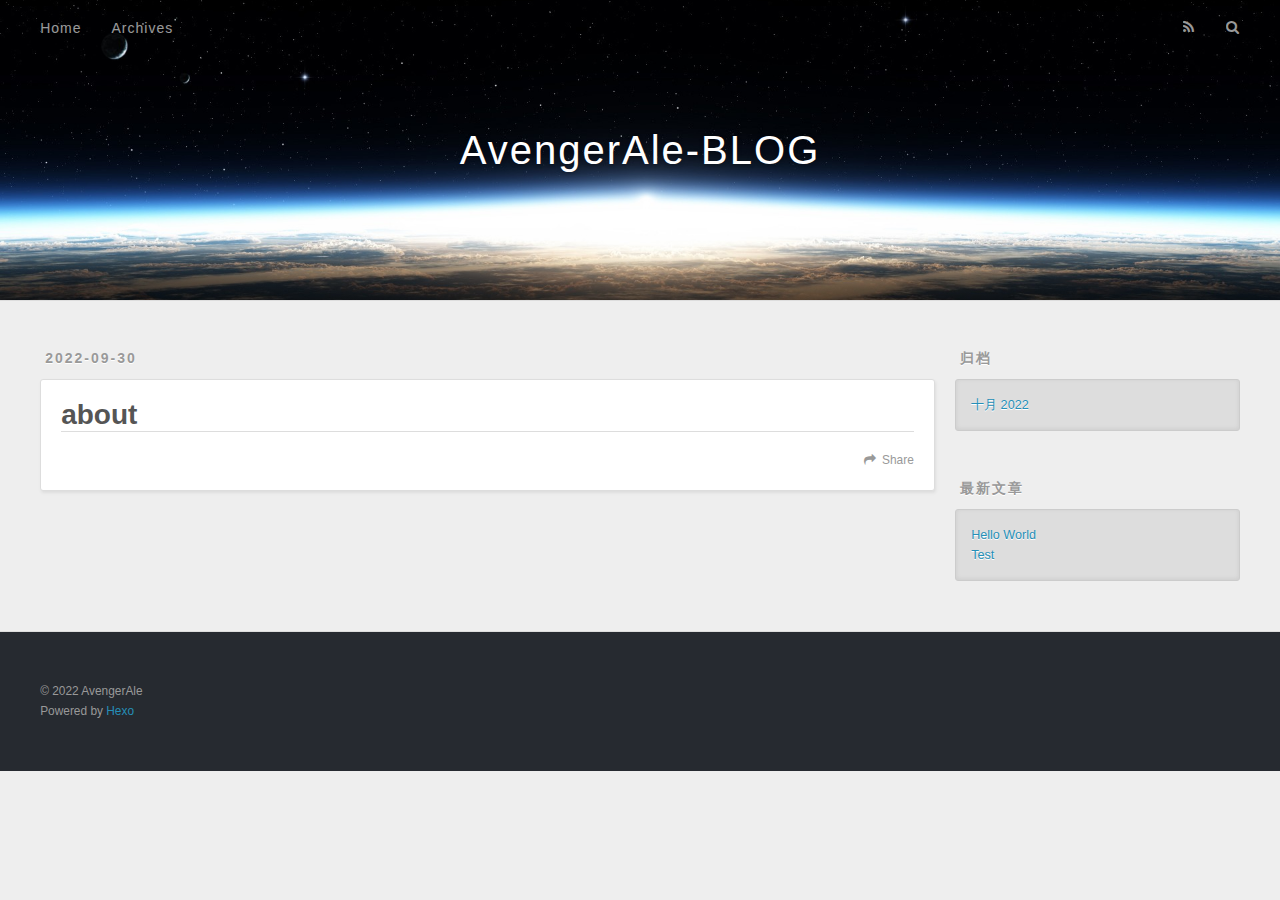
==== about/index.html @ 77e61f8d "Site updated: 2022-10-31 16:16:35" ====
<!DOCTYPE html>
<html>
<head>
  <meta charset="utf-8">
  

  
  <title>about | AvengerAle-BLOG</title>
  <meta name="viewport" content="width=device-width, initial-scale=1, maximum-scale=1">
  <meta property="og:type" content="website">
<meta property="og:title" content="about">
<meta property="og:url" content="https://avenger-ale.github.io/about/index.html">
<meta property="og:site_name" content="AvengerAle-BLOG">
<meta property="og:locale" content="zh_CN">
<meta property="article:published_time" content="2022-09-30T09:25:30.000Z">
<meta property="article:modified_time" content="2022-10-26T02:50:57.000Z">
<meta property="article:author" content="AvengerAle">
<meta name="twitter:card" content="summary">
  
    <link rel="alternate" href="/atom.xml" title="AvengerAle-BLOG" type="application/atom+xml">
  
  
    <link rel="icon" href="/favicon.png">
  
  
  
<link rel="stylesheet" href="/css/style.css">

<meta name="generator" content="Hexo 5.4.2"></head>

<body>
  <div id="container">
    <div id="wrap">
      <header id="header">
  <div id="banner"></div>
  <div id="header-outer" class="outer">
    <div id="header-title" class="inner">
      <h1 id="logo-wrap">
        <a href="/" id="logo">AvengerAle-BLOG</a>
      </h1>
      
    </div>
    <div id="header-inner" class="inner">
      <nav id="main-nav">
        <a id="main-nav-toggle" class="nav-icon"></a>
        
          <a class="main-nav-link" href="/">Home</a>
        
          <a class="main-nav-link" href="/archives">Archives</a>
        
      </nav>
      <nav id="sub-nav">
        
          <a id="nav-rss-link" class="nav-icon" href="/atom.xml" title="RSS Feed"></a>
        
        <a id="nav-search-btn" class="nav-icon" title="搜索"></a>
      </nav>
      <div id="search-form-wrap">
        <form action="//google.com/search" method="get" accept-charset="UTF-8" class="search-form"><input type="search" name="q" class="search-form-input" placeholder="Search"><button type="submit" class="search-form-submit">&#xF002;</button><input type="hidden" name="sitesearch" value="https://avenger-ale.github.io"></form>
      </div>
    </div>
  </div>
</header>
      <div class="outer">
        <section id="main"><article id="about-" class="article article-type-about" itemscope itemprop="blogPost">
  <div class="article-meta">
    <a href="/about/index.html" class="article-date">
  <time datetime="2022-09-30T09:25:30.000Z" itemprop="datePublished">2022-09-30</time>
</a>
    
  </div>
  <div class="article-inner">
    
    
      <header class="article-header">
        
  
    <h1 class="article-title" itemprop="name">
      about
    </h1>
  

      </header>
    
    <div class="article-entry" itemprop="articleBody">
      
        
      
    </div>
    <footer class="article-footer">
      <a data-url="https://avenger-ale.github.io/about/index.html" data-id="cl9wi3a4k0002dvw2e4x3e9f4" class="article-share-link">Share</a>
      
      
    </footer>
  </div>
  
    
  
</article>

</section>
        
          <aside id="sidebar">
  
    

  
    

  
    
  
    
  <div class="widget-wrap">
    <h3 class="widget-title">归档</h3>
    <div class="widget">
      <ul class="archive-list"><li class="archive-list-item"><a class="archive-list-link" href="/archives/2022/10/">十月 2022</a></li></ul>
    </div>
  </div>


  
    
  <div class="widget-wrap">
    <h3 class="widget-title">最新文章</h3>
    <div class="widget">
      <ul>
        
          <li>
            <a href="/2022/10/31/hello-world/">Hello World</a>
          </li>
        
          <li>
            <a href="/2022/10/27/test1/">Test</a>
          </li>
        
      </ul>
    </div>
  </div>

  
</aside>
        
      </div>
      <footer id="footer">
  
  <div class="outer">
    <div id="footer-info" class="inner">
      &copy; 2022 AvengerAle<br>
      Powered by <a href="http://hexo.io/" target="_blank">Hexo</a>
    </div>
  </div>
</footer>
    </div>
    <nav id="mobile-nav">
  
    <a href="/" class="mobile-nav-link">Home</a>
  
    <a href="/archives" class="mobile-nav-link">Archives</a>
  
</nav>
    

<script src="//ajax.googleapis.com/ajax/libs/jquery/2.0.3/jquery.min.js"></script>


  
<link rel="stylesheet" href="/fancybox/jquery.fancybox.css">

  
<script src="/fancybox/jquery.fancybox.pack.js"></script>




<script src="/js/script.js"></script>




  </div>
</body>
</html>
---- css/style.css ----
body {
  width: 100%;
}
body:before,
body:after {
  content: "";
  display: table;
}
body:after {
  clear: both;
}
html,
body,
div,
span,
applet,
object,
iframe,
h1,
h2,
h3,
h4,
h5,
h6,
p,
blockquote,
pre,
a,
abbr,
acronym,
address,
big,
cite,
code,
del,
dfn,
em,
img,
ins,
kbd,
q,
s,
samp,
small,
strike,
strong,
sub,
sup,
tt,
var,
dl,
dt,
dd,
ol,
ul,
li,
fieldset,
form,
label,
legend,
table,
caption,
tbody,
tfoot,
thead,
tr,
th,
td {
  margin: 0;
  padding: 0;
  border: 0;
  outline: 0;
  font-weight: inherit;
  font-style: inherit;
  font-family: inherit;
  font-size: 100%;
  vertical-align: baseline;
}
body {
  line-height: 1;
  color: #000;
  background: #fff;
}
ol,
ul {
  list-style: none;
}
table {
  border-collapse: separate;
  border-spacing: 0;
  vertical-align: middle;
}
caption,
th,
td {
  text-align: left;
  font-weight: normal;
  vertical-align: middle;
}
a img {
  border: none;
}
input,
button {
  margin: 0;
  padding: 0;
}
input::-moz-focus-inner,
button::-moz-focus-inner {
  border: 0;
  padding: 0;
}
@font-face {
  font-family: FontAwesome;
  font-style: normal;
  font-weight: normal;
  src: url("fonts/fontawesome-webfont.eot?v=#4.0.3");
  src: url("fonts/fontawesome-webfont.eot?#iefix&v=#4.0.3") format("embedded-opentype"), url("fonts/fontawesome-webfont.woff?v=#4.0.3") format("woff"), url("fonts/fontawesome-webfont.ttf?v=#4.0.3") format("truetype"), url("fonts/fontawesome-webfont.svg#fontawesomeregular?v=#4.0.3") format("svg");
}
html,
body,
#container {
  height: 100%;
}
body {
  background: #eee;
  font: 14px -apple-system, BlinkMacSystemFont, "Segoe UI", "Roboto", "Oxygen", "Ubuntu", "Cantarell", "Fira Sans", "Droid Sans", "Helvetica Neue", sans-serif;
  -webkit-text-size-adjust: 100%;
}
.outer {
  max-width: 1220px;
  margin: 0 auto;
  padding: 0 20px;
}
.outer:before,
.outer:after {
  content: "";
  display: table;
}
.outer:after {
  clear: both;
}
.inner {
  display: inline;
  float: left;
  width: 98.33333333333333%;
  margin: 0 0.833333333333333%;
}
.left,
.alignleft {
  float: left;
}
.right,
.alignright {
  float: right;
}
.clear {
  clear: both;
}
#container {
  position: relative;
}
.mobile-nav-on {
  overflow: hidden;
}
#wrap {
  height: 100%;
  width: 100%;
  position: absolute;
  top: 0;
  left: 0;
  -webkit-transition: 0.2s ease-out;
  -moz-transition: 0.2s ease-out;
  -ms-transition: 0.2s ease-out;
  transition: 0.2s ease-out;
  z-index: 1;
  background: #eee;
}
.mobile-nav-on #wrap {
  left: 280px;
}
@media screen and (min-width: 768px) {
  #main {
    display: inline;
    float: left;
    width: 73.33333333333333%;
    margin: 0 0.833333333333333%;
  }
}
.article-date,
.article-category-link,
.archive-year,
.widget-title {
  text-decoration: none;
  text-transform: uppercase;
  letter-spacing: 2px;
  color: #999;
  margin-bottom: 1em;
  margin-left: 5px;
  line-height: 1em;
  text-shadow: 0 1px #fff;
  font-weight: bold;
}
.article-inner,
.archive-article-inner {
  background: #fff;
  -webkit-box-shadow: 1px 2px 3px #ddd;
  box-shadow: 1px 2px 3px #ddd;
  border: 1px solid #ddd;
  border-radius: 3px;
}
.article-entry h1,
.widget h1 {
  font-size: 2em;
}
.article-entry h2,
.widget h2 {
  font-size: 1.5em;
}
.article-entry h3,
.widget h3 {
  font-size: 1.3em;
}
.article-entry h4,
.widget h4 {
  font-size: 1.2em;
}
.article-entry h5,
.widget h5 {
  font-size: 1em;
}
.article-entry h6,
.widget h6 {
  font-size: 1em;
  color: #999;
}
.article-entry hr,
.widget hr {
  border: 1px dashed #ddd;
}
.article-entry strong,
.widget strong {
  font-weight: bold;
}
.article-entry em,
.widget em,
.article-entry cite,
.widget cite {
  font-style: italic;
}
.article-entry sup,
.widget sup,
.article-entry sub,
.widget sub {
  font-size: 0.75em;
  line-height: 0;
  position: relative;
  vertical-align: baseline;
}
.article-entry sup,
.widget sup {
  top: -0.5em;
}
.article-entry sub,
.widget sub {
  bottom: -0.2em;
}
.article-entry small,
.widget small {
  font-size: 0.85em;
}
.article-entry acronym,
.widget acronym,
.article-entry abbr,
.widget abbr {
  border-bottom: 1px dotted;
}
.article-entry ul,
.widget ul,
.article-entry ol,
.widget ol,
.article-entry dl,
.widget dl {
  margin: 0 20px;
  line-height: 1.6em;
}
.article-entry ul ul,
.widget ul ul,
.article-entry ol ul,
.widget ol ul,
.article-entry ul ol,
.widget ul ol,
.article-entry ol ol,
.widget ol ol {
  margin-top: 0;
  margin-bottom: 0;
}
.article-entry ul,
.widget ul {
  list-style: disc;
}
.article-entry ol,
.widget ol {
  list-style: decimal;
}
.article-entry dt,
.widget dt {
  font-weight: bold;
}
#header {
  height: 300px;
  position: relative;
  border-bottom: 1px solid #ddd;
}
#header:before,
#header:after {
  content: "";
  position: absolute;
  left: 0;
  right: 0;
  height: 40px;
}
#header:before {
  top: 0;
  background: -webkit-linear-gradient(rgba(0,0,0,0.2), transparent);
  background: -moz-linear-gradient(rgba(0,0,0,0.2), transparent);
  background: -ms-linear-gradient(rgba(0,0,0,0.2), transparent);
  background: linear-gradient(rgba(0,0,0,0.2), transparent);
}
#header:after {
  bottom: 0;
  background: -webkit-linear-gradient(transparent, rgba(0,0,0,0.2));
  background: -moz-linear-gradient(transparent, rgba(0,0,0,0.2));
  background: -ms-linear-gradient(transparent, rgba(0,0,0,0.2));
  background: linear-gradient(transparent, rgba(0,0,0,0.2));
}
#header-outer {
  height: 100%;
  position: relative;
}
#header-inner {
  position: relative;
  overflow: hidden;
}
#banner {
  position: absolute;
  top: 0;
  left: 0;
  width: 100%;
  height: 100%;
  background: url("images/banner.jpg") center #000;
  background-size: cover;
  z-index: -1;
}
#header-title {
  text-align: center;
  height: 40px;
  position: absolute;
  top: 50%;
  left: 0;
  margin-top: -20px;
}
#logo,
#subtitle {
  text-decoration: none;
  color: #fff;
  font-weight: 300;
  text-shadow: 0 1px 4px rgba(0,0,0,0.3);
}
#logo {
  font-size: 40px;
  line-height: 40px;
  letter-spacing: 2px;
}
#subtitle {
  font-size: 16px;
  line-height: 16px;
  letter-spacing: 1px;
}
#subtitle-wrap {
  margin-top: 16px;
}
#main-nav {
  float: left;
  margin-left: -15px;
}
.nav-icon,
.main-nav-link {
  float: left;
  color: #fff;
  opacity: 0.6;
  text-decoration: none;
  text-shadow: 0 1px rgba(0,0,0,0.2);
  -webkit-transition: opacity 0.2s;
  -moz-transition: opacity 0.2s;
  -ms-transition: opacity 0.2s;
  transition: opacity 0.2s;
  display: block;
  padding: 20px 15px;
}
.nav-icon:hover,
.main-nav-link:hover {
  opacity: 1;
}
.nav-icon {
  font-family: FontAwesome;
  text-align: center;
  font-size: 14px;
  width: 14px;
  height: 14px;
  padding: 20px 15px;
  position: relative;
  cursor: pointer;
}
.main-nav-link {
  font-weight: 300;
  letter-spacing: 1px;
}
@media screen and (max-width: 479px) {
  .main-nav-link {
    display: none;
  }
}
#main-nav-toggle {
  display: none;
}
#main-nav-toggle:before {
  content: "\f0c9";
}
@media screen and (max-width: 479px) {
  #main-nav-toggle {
    display: block;
  }
}
#sub-nav {
  float: right;
  margin-right: -15px;
}
#nav-rss-link:before {
  content: "\f09e";
}
#nav-search-btn:before {
  content: "\f002";
}
#search-form-wrap {
  position: absolute;
  top: 15px;
  width: 150px;
  height: 30px;
  right: -150px;
  opacity: 0;
  -webkit-transition: 0.2s ease-out;
  -moz-transition: 0.2s ease-out;
  -ms-transition: 0.2s ease-out;
  transition: 0.2s ease-out;
}
#search-form-wrap.on {
  opacity: 1;
  right: 0;
}
@media screen and (max-width: 479px) {
  #search-form-wrap {
    width: 100%;
    right: -100%;
  }
}
.search-form {
  position: absolute;
  top: 0;
  left: 0;
  right: 0;
  background: #fff;
  padding: 5px 15px;
  border-radius: 15px;
  -webkit-box-shadow: 0 0 10px rgba(0,0,0,0.3);
  box-shadow: 0 0 10px rgba(0,0,0,0.3);
}
.search-form-input {
  border: none;
  background: none;
  color: #555;
  width: 100%;
  font: 13px -apple-system, BlinkMacSystemFont, "Segoe UI", "Roboto", "Oxygen", "Ubuntu", "Cantarell", "Fira Sans", "Droid Sans", "Helvetica Neue", sans-serif;
  outline: none;
}
.search-form-input::-webkit-search-results-decoration,
.search-form-input::-webkit-search-cancel-button {
  -webkit-appearance: none;
}
.search-form-submit {
  position: absolute;
  top: 50%;
  right: 10px;
  margin-top: -7px;
  font: 13px FontAwesome;
  border: none;
  background: none;
  color: #bbb;
  cursor: pointer;
}
.search-form-submit:hover,
.search-form-submit:focus {
  color: #777;
}
.article {
  margin: 50px 0;
}
.article-inner {
  overflow: hidden;
}
.article-meta:before,
.article-meta:after {
  content: "";
  display: table;
}
.article-meta:after {
  clear: both;
}
.article-date {
  float: left;
}
.article-category {
  float: left;
  line-height: 1em;
  color: #ccc;
  text-shadow: 0 1px #fff;
  margin-left: 8px;
}
.article-category:before {
  content: "\2022";
}
.article-category-link {
  margin: 0 12px 1em;
}
.article-header {
  padding: 20px 20px 0;
}
.article-title {
  text-decoration: none;
  font-size: 2em;
  font-weight: bold;
  color: #555;
  line-height: 1.1em;
  -webkit-transition: color 0.2s;
  -moz-transition: color 0.2s;
  -ms-transition: color 0.2s;
  transition: color 0.2s;
}
a.article-title:hover {
  color: #258fb8;
}
.article-entry {
  color: #555;
  padding: 0 20px;
}
.article-entry:before,
.article-entry:after {
  content: "";
  display: table;
}
.article-entry:after {
  clear: both;
}
.article-entry p,
.article-entry table {
  line-height: 1.6em;
  margin: 1.6em 0;
}
.article-entry h1,
.article-entry h2,
.article-entry h3,
.article-entry h4,
.article-entry h5,
.article-entry h6 {
  font-weight: bold;
}
.article-entry h1,
.article-entry h2,
.article-entry h3,
.article-entry h4,
.article-entry h5,
.article-entry h6 {
  line-height: 1.1em;
  margin: 1.1em 0;
}
.article-entry a {
  color: #258fb8;
  text-decoration: none;
}
.article-entry a:hover {
  text-decoration: underline;
}
.article-entry ul,
.article-entry ol,
.article-entry dl {
  margin-top: 1.6em;
  margin-bottom: 1.6em;
}
.article-entry img,
.article-entry video {
  max-width: 100%;
  height: auto;
  display: block;
  margin: auto;
}
.article-entry iframe {
  border: none;
}
.article-entry table {
  width: 100%;
  border-collapse: collapse;
  border-spacing: 0;
}
.article-entry th {
  font-weight: bold;
  border-bottom: 3px solid #ddd;
  padding-bottom: 0.5em;
}
.article-entry td {
  border-bottom: 1px solid #ddd;
  padding: 10px 0;
}
.article-entry blockquote {
  font-family: Georgia, "Times New Roman", serif;
  font-size: 1.4em;
  margin: 1.6em 20px;
  text-align: center;
}
.article-entry blockquote footer {
  font-size: 14px;
  margin: 1.6em 0;
  font-family: -apple-system, BlinkMacSystemFont, "Segoe UI", "Roboto", "Oxygen", "Ubuntu", "Cantarell", "Fira Sans", "Droid Sans", "Helvetica Neue", sans-serif;
}
.article-entry blockquote footer cite:before {
  content: "—";
  padding: 0 0.5em;
}
.article-entry .pullquote {
  text-align: left;
  width: 45%;
  margin: 0;
}
.article-entry .pullquote.left {
  margin-left: 0.5em;
  margin-right: 1em;
}
.article-entry .pullquote.right {
  margin-right: 0.5em;
  margin-left: 1em;
}
.article-entry .caption {
  color: #999;
  display: block;
  font-size: 0.9em;
  margin-top: 0.5em;
  position: relative;
  text-align: center;
}
.article-entry .video-container {
  position: relative;
  padding-top: 56.25%;
  height: 0;
  overflow: hidden;
}
.article-entry .video-container iframe,
.article-entry .video-container object,
.article-entry .video-container embed {
  position: absolute;
  top: 0;
  left: 0;
  width: 100%;
  height: 100%;
  margin-top: 0;
}
.article-more-link a {
  display: inline-block;
  line-height: 1em;
  padding: 6px 15px;
  border-radius: 15px;
  background: #eee;
  color: #999;
  text-shadow: 0 1px #fff;
  text-decoration: none;
}
.article-more-link a:hover {
  background: #258fb8;
  color: #fff;
  text-decoration: none;
  text-shadow: 0 1px #1e7293;
}
.article-footer {
  font-size: 0.85em;
  line-height: 1.6em;
  border-top: 1px solid #ddd;
  padding-top: 1.6em;
  margin: 0 20px 20px;
}
.article-footer:before,
.article-footer:after {
  content: "";
  display: table;
}
.article-footer:after {
  clear: both;
}
.article-footer a {
  color: #999;
  text-decoration: none;
}
.article-footer a:hover {
  color: #555;
}
.article-tag-list-item {
  float: left;
  margin-right: 10px;
}
.article-tag-list-link:before {
  content: "#";
}
.article-comment-link {
  float: right;
}
.article-comment-link:before {
  content: "\f075";
  font-family: FontAwesome;
  padding-right: 8px;
}
.article-share-link {
  cursor: pointer;
  float: right;
  margin-left: 20px;
}
.article-share-link:before {
  content: "\f064";
  font-family: FontAwesome;
  padding-right: 6px;
}
#article-nav {
  position: relative;
}
#article-nav:before,
#article-nav:after {
  content: "";
  display: table;
}
#article-nav:after {
  clear: both;
}
@media screen and (min-width: 768px) {
  #article-nav {
    margin: 50px 0;
  }
  #article-nav:before {
    width: 8px;
    height: 8px;
    position: absolute;
    top: 50%;
    left: 50%;
    margin-top: -4px;
    margin-left: -4px;
    content: "";
    border-radius: 50%;
    background: #ddd;
    -webkit-box-shadow: 0 1px 2px #fff;
    box-shadow: 0 1px 2px #fff;
  }
}
.article-nav-link-wrap {
  text-decoration: none;
  text-shadow: 0 1px #fff;
  color: #999;
  -webkit-box-sizing: border-box;
  -moz-box-sizing: border-box;
  box-sizing: border-box;
  margin-top: 50px;
  text-align: center;
  display: block;
}
.article-nav-link-wrap:hover {
  color: #555;
}
@media screen and (min-width: 768px) {
  .article-nav-link-wrap {
    width: 50%;
    margin-top: 0;
  }
}
@media screen and (min-width: 768px) {
  #article-nav-newer {
    float: left;
    text-align: right;
    padding-right: 20px;
  }
}
@media screen and (min-width: 768px) {
  #article-nav-older {
    float: right;
    text-align: left;
    padding-left: 20px;
  }
}
.article-nav-caption {
  text-transform: uppercase;
  letter-spacing: 2px;
  color: #ddd;
  line-height: 1em;
  font-weight: bold;
}
#article-nav-newer .article-nav-caption {
  margin-right: -2px;
}
.article-nav-title {
  font-size: 0.85em;
  line-height: 1.6em;
  margin-top: 0.5em;
}
.article-share-box {
  position: absolute;
  display: none;
  background: #fff;
  -webkit-box-shadow: 1px 2px 10px rgba(0,0,0,0.2);
  box-shadow: 1px 2px 10px rgba(0,0,0,0.2);
  border-radius: 3px;
  margin-left: -145px;
  overflow: hidden;
  z-index: 1;
}
.article-share-box.on {
  display: block;
}
.article-share-input {
  width: 100%;
  background: none;
  -webkit-box-sizing: border-box;
  -moz-box-sizing: border-box;
  box-sizing: border-box;
  font: 14px -apple-system, BlinkMacSystemFont, "Segoe UI", "Roboto", "Oxygen", "Ubuntu", "Cantarell", "Fira Sans", "Droid Sans", "Helvetica Neue", sans-serif;
  padding: 0 15px;
  color: #555;
  outline: none;
  border: 1px solid #ddd;
  border-radius: 3px 3px 0 0;
  height: 36px;
  line-height: 36px;
}
.article-share-links {
  background: #eee;
}
.article-share-links:before,
.article-share-links:after {
  content: "";
  display: table;
}
.article-share-links:after {
  clear: both;
}
.article-share-twitter,
.article-share-facebook,
.article-share-pinterest,
.article-share-google {
  width: 50px;
  height: 36px;
  display: block;
  float: left;
  position: relative;
  color: #999;
  text-shadow: 0 1px #fff;
}
.article-share-twitter:before,
.article-share-facebook:before,
.article-share-pinterest:before,
.article-share-google:before {
  font-size: 20px;
  font-family: FontAwesome;
  width: 20px;
  height: 20px;
  position: absolute;
  top: 50%;
  left: 50%;
  margin-top: -10px;
  margin-left: -10px;
  text-align: center;
}
.article-share-twitter:hover,
.article-share-facebook:hover,
.article-share-pinterest:hover,
.article-share-google:hover {
  color: #fff;
}
.article-share-twitter:before {
  content: "\f099";
}
.article-share-twitter:hover {
  background: #00aced;
  text-shadow: 0 1px #008abe;
}
.article-share-facebook:before {
  content: "\f09a";
}
.article-share-facebook:hover {
  background: #3b5998;
  text-shadow: 0 1px #2f477a;
}
.article-share-pinterest:before {
  content: "\f0d2";
}
.article-share-pinterest:hover {
  background: #cb2027;
  text-shadow: 0 1px #a21a1f;
}
.article-share-google:before {
  content: "\f0d5";
}
.article-share-google:hover {
  background: #dd4b39;
  text-shadow: 0 1px #be3221;
}
.article-gallery {
  background: #000;
  position: relative;
}
.article-gallery-photos {
  position: relative;
  overflow: hidden;
}
.article-gallery-img {
  display: none;
  max-width: 100%;
}
.article-gallery-img:first-child {
  display: block;
}
.article-gallery-img.loaded {
  position: absolute;
  display: block;
}
.article-gallery-img img {
  display: block;
  max-width: 100%;
  margin: 0 auto;
}
#comments {
  background: #fff;
  -webkit-box-shadow: 1px 2px 3px #ddd;
  box-shadow: 1px 2px 3px #ddd;
  padding: 20px;
  border: 1px solid #ddd;
  border-radius: 3px;
  margin: 50px 0;
}
#comments a {
  color: #258fb8;
}
.archives-wrap {
  margin: 50px 0;
}
.archives:before,
.archives:after {
  content: "";
  display: table;
}
.archives:after {
  clear: both;
}
.archive-year-wrap {
  margin-bottom: 1em;
}
.archives {
  -webkit-column-gap: 10px;
  -moz-column-gap: 10px;
  column-gap: 10px;
}
@media screen and (min-width: 480px) and (max-width: 767px) {
  .archives {
    -webkit-column-count: 2;
    -moz-column-count: 2;
    column-count: 2;
  }
}
@media screen and (min-width: 768px) {
  .archives {
    -webkit-column-count: 3;
    -moz-column-count: 3;
    column-count: 3;
  }
}
.archive-article {
  -webkit-column-break-inside: avoid;
  page-break-inside: avoid;
  overflow: hidden;
  break-inside: avoid-column;
}
.archive-article-inner {
  padding: 10px;
  margin-bottom: 15px;
}
.archive-article-title {
  text-decoration: none;
  font-weight: bold;
  color: #555;
  -webkit-transition: color 0.2s;
  -moz-transition: color 0.2s;
  -ms-transition: color 0.2s;
  transition: color 0.2s;
  line-height: 1.6em;
}
.archive-article-title:hover {
  color: #258fb8;
}
.archive-article-footer {
  margin-top: 1em;
}
.archive-article-date {
  color: #999;
  text-decoration: none;
  font-size: 0.85em;
  line-height: 1em;
  margin-bottom: 0.5em;
  display: block;
}
#page-nav {
  margin: 50px auto;
  background: #fff;
  -webkit-box-shadow: 1px 2px 3px #ddd;
  box-shadow: 1px 2px 3px #ddd;
  border: 1px solid #ddd;
  border-radius: 3px;
  text-align: center;
  color: #999;
  overflow: hidden;
}
#page-nav:before,
#page-nav:after {
  content: "";
  display: table;
}
#page-nav:after {
  clear: both;
}
#page-nav a,
#page-nav span {
  padding: 10px 20px;
  line-height: 1;
  height: 2ex;
}
#page-nav a {
  color: #999;
  text-decoration: none;
}
#page-nav a:hover {
  background: #999;
  color: #fff;
}
#page-nav .prev {
  float: left;
}
#page-nav .next {
  float: right;
}
#page-nav .page-number {
  display: inline-block;
}
@media screen and (max-width: 479px) {
  #page-nav .page-number {
    display: none;
  }
}
#page-nav .current {
  color: #555;
  font-weight: bold;
}
#page-nav .space {
  color: #ddd;
}
#footer {
  background: #262a30;
  padding: 50px 0;
  border-top: 1px solid #ddd;
  color: #999;
}
#footer a {
  color: #258fb8;
  text-decoration: none;
}
#footer a:hover {
  text-decoration: underline;
}
#footer-info {
  line-height: 1.6em;
  font-size: 0.85em;
}
.article-entry pre,
.article-entry .highlight {
  background: #2d2d2d;
  margin: 0 -20px;
  padding: 15px 20px;
  border-style: solid;
  border-color: #ddd;
  border-width: 1px 0;
  overflow: auto;
  color: #ccc;
  line-height: 22.400000000000002px;
}
.article-entry .highlight .gutter pre,
.article-entry .gist .gist-file .gist-data .line-numbers {
  color: #666;
  font-size: 0.85em;
}
.article-entry pre,
.article-entry code {
  font-family: "Source Code Pro", Consolas, Monaco, Menlo, Consolas, monospace;
}
.article-entry code {
  background: #eee;
  text-shadow: 0 1px #fff;
  padding: 0 0.3em;
}
.article-entry pre code {
  background: none;
  text-shadow: none;
  padding: 0;
}
.article-entry .highlight pre {
  border: none;
  margin: 0;
  padding: 0;
}
.article-entry .highlight table {
  margin: 0;
  width: auto;
}
.article-entry .highlight td {
  border: none;
  padding: 0;
}
.article-entry .highlight figcaption {
  font-size: 0.85em;
  color: #999;
  line-height: 1em;
  margin-bottom: 1em;
}
.article-entry .highlight figcaption:before,
.article-entry .highlight figcaption:after {
  content: "";
  display: table;
}
.article-entry .highlight figcaption:after {
  clear: both;
}
.article-entry .highlight figcaption a {
  float: right;
}
.article-entry .highlight .gutter pre {
  text-align: right;
  padding-right: 20px;
}
.article-entry .highlight .line {
  height: 22.400000000000002px;
}
.article-entry .highlight .line.marked {
  background: #515151;
}
.article-entry .gist {
  margin: 0 -20px;
  border-style: solid;
  border-color: #ddd;
  border-width: 1px 0;
  background: #2d2d2d;
  padding: 15px 20px 15px 0;
}
.article-entry .gist .gist-file {
  border: none;
  font-family: "Source Code Pro", Consolas, Monaco, Menlo, Consolas, monospace;
  margin: 0;
}
.article-entry .gist .gist-file .gist-data {
  background: none;
  border: none;
}
.article-entry .gist .gist-file .gist-data .line-numbers {
  background: none;
  border: none;
  padding: 0 20px 0 0;
}
.article-entry .gist .gist-file .gist-data .line-data {
  padding: 0 !important;
}
.article-entry .gist .gist-file .highlight {
  margin: 0;
  padding: 0;
  border: none;
}
.article-entry .gist .gist-file .gist-meta {
  background: #2d2d2d;
  color: #999;
  font: 0.85em -apple-system, BlinkMacSystemFont, "Segoe UI", "Roboto", "Oxygen", "Ubuntu", "Cantarell", "Fira Sans", "Droid Sans", "Helvetica Neue", sans-serif;
  text-shadow: 0 0;
  padding: 0;
  margin-top: 1em;
  margin-left: 20px;
}
.article-entry .gist .gist-file .gist-meta a {
  color: #258fb8;
  font-weight: normal;
}
.article-entry .gist .gist-file .gist-meta a:hover {
  text-decoration: underline;
}
pre .comment,
pre .title {
  color: #999;
}
pre .variable,
pre .attribute,
pre .tag,
pre .regexp,
pre .ruby .constant,
pre .xml .tag .title,
pre .xml .pi,
pre .xml .doctype,
pre .html .doctype,
pre .css .id,
pre .css .class,
pre .css .pseudo {
  color: #f2777a;
}
pre .number,
pre .preprocessor,
pre .built_in,
pre .literal,
pre .params,
pre .constant {
  color: #f99157;
}
pre .class,
pre .ruby .class .title,
pre .css .rules .attribute {
  color: #9c9;
}
pre .string,
pre .value,
pre .inheritance,
pre .header,
pre .ruby .symbol,
pre .xml .cdata {
  color: #9c9;
}
pre .css .hexcolor {
  color: #6cc;
}
pre .function,
pre .python .decorator,
pre .python .title,
pre .ruby .function .title,
pre .ruby .title .keyword,
pre .perl .sub,
pre .javascript .title,
pre .coffeescript .title {
  color: #69c;
}
pre .keyword,
pre .javascript .function {
  color: #c9c;
}
@media screen and (max-width: 479px) {
  #mobile-nav {
    position: absolute;
    top: 0;
    left: 0;
    width: 280px;
    height: 100%;
    background: #191919;
    border-right: 1px solid #fff;
  }
}
@media screen and (max-width: 479px) {
  .mobile-nav-link {
    display: block;
    color: #999;
    text-decoration: none;
    padding: 15px 20px;
    font-weight: bold;
  }
  .mobile-nav-link:hover {
    color: #fff;
  }
}
@media screen and (min-width: 768px) {
  #sidebar {
    display: inline;
    float: left;
    width: 23.333333333333332%;
    margin: 0 0.833333333333333%;
  }
}
.widget-wrap {
  margin: 50px 0;
}
.widget {
  color: #777;
  text-shadow: 0 1px #fff;
  background: #ddd;
  -webkit-box-shadow: 0 -1px 4px #ccc inset;
  box-shadow: 0 -1px 4px #ccc inset;
  border: 1px solid #ccc;
  padding: 15px;
  border-radius: 3px;
}
.widget a {
  color: #258fb8;
  text-decoration: none;
}
.widget a:hover {
  text-decoration: underline;
}
.widget ul ul,
.widget ol ul,
.widget dl ul,
.widget ul ol,
.widget ol ol,
.widget dl ol,
.widget ul dl,
.widget ol dl,
.widget dl dl {
  margin-left: 15px;
  list-style: disc;
}
.widget {
  line-height: 1.6em;
  word-wrap: break-word;
  font-size: 0.9em;
}
.widget ul,
.widget ol {
  list-style: none;
  margin: 0;
}
.widget ul ul,
.widget ol ul,
.widget ul ol,
.widget ol ol {
  margin: 0 20px;
}
.widget ul ul,
.widget ol ul {
  list-style: disc;
}
.widget ul ol,
.widget ol ol {
  list-style: decimal;
}
.category-list-count,
.tag-list-count,
.archive-list-count {
  padding-left: 5px;
  color: #999;
  font-size: 0.85em;
}
.category-list-count:before,
.tag-list-count:before,
.archive-list-count:before {
  content: "(";
}
.category-list-count:after,
.tag-list-count:after,
.archive-list-count:after {
  content: ")";
}
.tagcloud a {
  margin-right: 5px;
  display: inline-block;
}
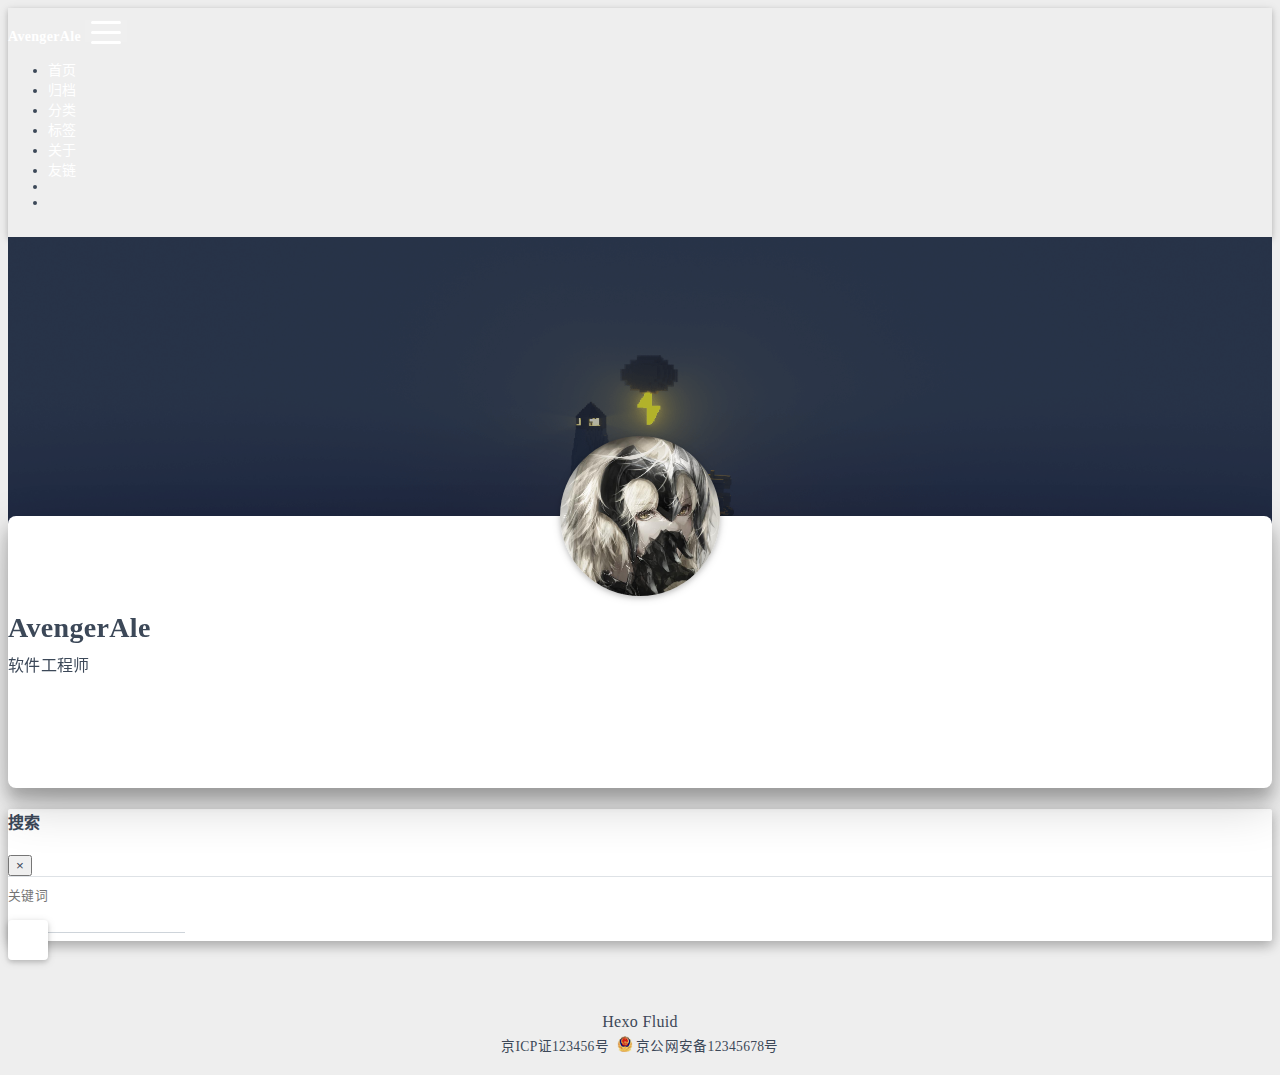
==== commit 10eff697: "Site updated: 2022-10-31 16:19:14" ====
--- a/about/index.html
+++ b/about/index.html
@@ -1,183 +1,510 @@
+
+
 <!DOCTYPE html>
-<html>
+<html lang="zh-CN" data-default-color-scheme=auto>
+
+
+
 <head>
-  <meta charset="utf-8">
-  
-
-  
-  <title>about | AvengerAle-BLOG</title>
-  <meta name="viewport" content="width=device-width, initial-scale=1, maximum-scale=1">
-  <meta property="og:type" content="website">
-<meta property="og:title" content="about">
+  <meta charset="UTF-8">
+  <link rel="apple-touch-icon" sizes="76x76" href="/img/icon_black.ico">
+  <link rel="icon" href="/img/icon_black.ico">
+  <meta name="viewport" content="width=device-width, initial-scale=1.0, maximum-scale=5.0, shrink-to-fit=no">
+  <meta http-equiv="x-ua-compatible" content="ie=edge">
+  
+  <meta name="theme-color" content="#2f4154">
+  <meta name="author" content="AvengerAle">
+  <meta name="keywords" content="">
+  
+    <meta property="og:type" content="website">
+<meta property="og:title" content="关于">
 <meta property="og:url" content="https://avenger-ale.github.io/about/index.html">
 <meta property="og:site_name" content="AvengerAle-BLOG">
 <meta property="og:locale" content="zh_CN">
 <meta property="article:published_time" content="2022-09-30T09:25:30.000Z">
 <meta property="article:modified_time" content="2022-10-26T02:50:57.000Z">
 <meta property="article:author" content="AvengerAle">
-<meta name="twitter:card" content="summary">
-  
-    <link rel="alternate" href="/atom.xml" title="AvengerAle-BLOG" type="application/atom+xml">
-  
-  
-    <link rel="icon" href="/favicon.png">
-  
-  
-  
-<link rel="stylesheet" href="/css/style.css">
-
+<meta name="twitter:card" content="summary_large_image">
+  
+  
+  
+  <title>关于 - AvengerAle-BLOG</title>
+
+  <link  rel="stylesheet" href="https://lib.baomitu.com/twitter-bootstrap/4.6.1/css/bootstrap.min.css" />
+
+
+
+  <link  rel="stylesheet" href="https://lib.baomitu.com/github-markdown-css/4.0.0/github-markdown.min.css" />
+
+  <link  rel="stylesheet" href="https://lib.baomitu.com/hint.css/2.7.0/hint.min.css" />
+
+  <link  rel="stylesheet" href="https://lib.baomitu.com/fancybox/3.5.7/jquery.fancybox.min.css" />
+
+
+
+<!-- 主题依赖的图标库，不要自行修改 -->
+<!-- Do not modify the link that theme dependent icons -->
+
+<link rel="stylesheet" href="//at.alicdn.com/t/font_1749284_hj8rtnfg7um.css">
+
+
+
+<link rel="stylesheet" href="//at.alicdn.com/t/font_1736178_lbnruvf0jn.css">
+
+
+<link  rel="stylesheet" href="/css/main.css" />
+
+
+
+
+
+  <script id="fluid-configs">
+    var Fluid = window.Fluid || {};
+    Fluid.ctx = Object.assign({}, Fluid.ctx)
+    var CONFIG = {"hostname":"avenger-ale.github.io","root":"/","version":"1.9.3","typing":{"enable":true,"typeSpeed":70,"cursorChar":"_","loop":false,"scope":[]},"anchorjs":{"enable":true,"element":"h1,h2,h3,h4,h5,h6","placement":"left","visible":"hover","icon":""},"progressbar":{"enable":true,"height_px":3,"color":"#29d","options":{"showSpinner":false,"trickleSpeed":100}},"code_language":{"enable":true,"default":"TEXT"},"copy_btn":true,"image_caption":{"enable":true},"image_zoom":{"enable":true,"img_url_replace":["",""]},"toc":{"enable":true,"placement":"right","headingSelector":"h1,h2,h3,h4,h5,h6","collapseDepth":0},"lazyload":{"enable":true,"loading_img":"/img/loading.gif","onlypost":false,"offset_factor":2},"web_analytics":{"enable":false,"follow_dnt":true,"baidu":null,"google":null,"gtag":null,"tencent":{"sid":null,"cid":null},"woyaola":null,"cnzz":null,"leancloud":{"app_id":null,"app_key":null,"server_url":null,"path":"window.location.pathname","ignore_local":false}},"search_path":"/local-search.xml"};
+
+    if (CONFIG.web_analytics.follow_dnt) {
+      var dntVal = navigator.doNotTrack || window.doNotTrack || navigator.msDoNotTrack;
+      Fluid.ctx.dnt = dntVal && (dntVal.startsWith('1') || dntVal.startsWith('yes') || dntVal.startsWith('on'));
+    }
+  </script>
+  <script  src="/js/utils.js" ></script>
+  <script  src="/js/color-schema.js" ></script>
+  
+
+
+  
 <meta name="generator" content="Hexo 5.4.2"></head>
 
+
 <body>
-  <div id="container">
-    <div id="wrap">
-      <header id="header">
-  <div id="banner"></div>
-  <div id="header-outer" class="outer">
-    <div id="header-title" class="inner">
-      <h1 id="logo-wrap">
-        <a href="/" id="logo">AvengerAle-BLOG</a>
-      </h1>
-      
+  
+
+  <header>
+    
+
+<div class="header-inner" style="height: 60vh;">
+  <nav id="navbar" class="navbar fixed-top  navbar-expand-lg navbar-dark scrolling-navbar">
+  <div class="container">
+    <a class="navbar-brand" href="/">
+      <strong>AvengerAle</strong>
+    </a>
+
+    <button id="navbar-toggler-btn" class="navbar-toggler" type="button" data-toggle="collapse"
+            data-target="#navbarSupportedContent"
+            aria-controls="navbarSupportedContent" aria-expanded="false" aria-label="Toggle navigation">
+      <div class="animated-icon"><span></span><span></span><span></span></div>
+    </button>
+
+    <!-- Collapsible content -->
+    <div class="collapse navbar-collapse" id="navbarSupportedContent">
+      <ul class="navbar-nav ml-auto text-center">
+        
+          
+          
+          
+          
+            <li class="nav-item">
+              <a class="nav-link" href="/">
+                <i class="iconfont icon-home-fill"></i>
+                首页
+              </a>
+            </li>
+          
+        
+          
+          
+          
+          
+            <li class="nav-item">
+              <a class="nav-link" href="/archives/">
+                <i class="iconfont icon-archive-fill"></i>
+                归档
+              </a>
+            </li>
+          
+        
+          
+          
+          
+          
+            <li class="nav-item">
+              <a class="nav-link" href="/categories/">
+                <i class="iconfont icon-category-fill"></i>
+                分类
+              </a>
+            </li>
+          
+        
+          
+          
+          
+          
+            <li class="nav-item">
+              <a class="nav-link" href="/tags/">
+                <i class="iconfont icon-tags-fill"></i>
+                标签
+              </a>
+            </li>
+          
+        
+          
+          
+          
+          
+            <li class="nav-item">
+              <a class="nav-link" href="/about/">
+                <i class="iconfont icon-user-fill"></i>
+                关于
+              </a>
+            </li>
+          
+        
+          
+          
+          
+          
+            <li class="nav-item">
+              <a class="nav-link" href="/links/">
+                <i class="iconfont icon-link-fill"></i>
+                友链
+              </a>
+            </li>
+          
+        
+        
+          <li class="nav-item" id="search-btn">
+            <a class="nav-link" target="_self" href="javascript:;" data-toggle="modal" data-target="#modalSearch" aria-label="Search">
+              &nbsp;<i class="iconfont icon-search"></i>&nbsp;
+            </a>
+          </li>
+          
+        
+        
+          <li class="nav-item" id="color-toggle-btn">
+            <a class="nav-link" target="_self" href="javascript:;" aria-label="Color Toggle">&nbsp;<i
+                class="iconfont icon-dark" id="color-toggle-icon"></i>&nbsp;</a>
+          </li>
+        
+      </ul>
     </div>
-    <div id="header-inner" class="inner">
-      <nav id="main-nav">
-        <a id="main-nav-toggle" class="nav-icon"></a>
-        
-          <a class="main-nav-link" href="/">Home</a>
-        
-          <a class="main-nav-link" href="/archives">Archives</a>
-        
-      </nav>
-      <nav id="sub-nav">
-        
-          <a id="nav-rss-link" class="nav-icon" href="/atom.xml" title="RSS Feed"></a>
-        
-        <a id="nav-search-btn" class="nav-icon" title="搜索"></a>
-      </nav>
-      <div id="search-form-wrap">
-        <form action="//google.com/search" method="get" accept-charset="UTF-8" class="search-form"><input type="search" name="q" class="search-form-input" placeholder="Search"><button type="submit" class="search-form-submit">&#xF002;</button><input type="hidden" name="sitesearch" value="https://avenger-ale.github.io"></form>
+  </div>
+</nav>
+
+  
+
+<div id="banner" class="banner" parallax=true
+     style="background: url('/img/default.png') no-repeat center center; background-size: cover;">
+  <div class="full-bg-img">
+    <div class="mask flex-center" style="background-color: rgba(0, 0, 0, 0.3)">
+      <div class="banner-text text-center fade-in-up">
+        <div class="h2">
+          
+            <span id="subtitle" data-typed-text="关于"></span>
+          
+        </div>
+
+        
+      </div>
+
+      
+    </div>
+  </div>
+</div>
+
+</div>
+
+  </header>
+
+  <main>
+    
+      <div class="container nopadding-x-md">
+        <div id="board"
+          >
+          
+            <div class="about-avatar">
+              <img src="/img/avenger.png" srcset="/img/loading.gif" lazyload class="img-fluid" alt="avatar">
+            </div>
+          
+          <div class="container">
+            <div class="row">
+              <div class="col-12 col-md-10 m-auto">
+                
+
+<div class="text-center">
+  <div class="about-info">
+    <div class="about-name">AvengerAle</div>
+    <div class="about-intro">软件工程师</div>
+    <div class="about-icons">
+      
+        
+        
+        
+        <a href=https://github.com/Avenger-Ale class="
+           hint--bottom hint--rounded"
+           aria-label=GitHub
+           target="_blank"
+        >
+          <i class="iconfont icon-github-fill" aria-hidden="true"></i>
+          
+        </a>
+      
+        
+        
+        
+        <a href=https://space.bilibili.com/13708173 class="
+           hint--bottom hint--rounded"
+           aria-label=Bilibili
+           target="_blank"
+        >
+          <i class="iconfont icon-bilibili-fill" aria-hidden="true"></i>
+          
+        </a>
+      
+        
+        
+        
+        <a  class="qr-trigger
+           "
+           
+           target="_self"
+        >
+          <i class="iconfont icon-wechat-fill" aria-hidden="true"></i>
+          
+            <img class="qr-img" src="/img/wechat.jpg" srcset="/img/loading.gif" lazyload alt="qrcode" />
+          
+        </a>
+      
+    </div>
+  </div>
+</div>
+
+<article class="about-content page-content mt-5">
+  <div class="markdown-body">
+    
+  </div>
+
+  
+</article>
+
+
+
+
+
+
+  
+
+
+
+  
+
+
+
+  
+
+
+
+  
+
+
+
+
+
+              </div>
+            </div>
+          </div>
+        </div>
+      </div>
+    
+
+    
+      <a id="scroll-top-button" aria-label="TOP" href="#" role="button">
+        <i class="iconfont icon-arrowup" aria-hidden="true"></i>
+      </a>
+    
+
+    
+      <div class="modal fade" id="modalSearch" tabindex="-1" role="dialog" aria-labelledby="ModalLabel"
+     aria-hidden="true">
+  <div class="modal-dialog modal-dialog-scrollable modal-lg" role="document">
+    <div class="modal-content">
+      <div class="modal-header text-center">
+        <h4 class="modal-title w-100 font-weight-bold">搜索</h4>
+        <button type="button" id="local-search-close" class="close" data-dismiss="modal" aria-label="Close">
+          <span aria-hidden="true">&times;</span>
+        </button>
+      </div>
+      <div class="modal-body mx-3">
+        <div class="md-form mb-5">
+          <input type="text" id="local-search-input" class="form-control validate">
+          <label data-error="x" data-success="v" for="local-search-input">关键词</label>
+        </div>
+        <div class="list-group" id="local-search-result"></div>
       </div>
     </div>
   </div>
-</header>
-      <div class="outer">
-        <section id="main"><article id="about-" class="article article-type-about" itemscope itemprop="blogPost">
-  <div class="article-meta">
-    <a href="/about/index.html" class="article-date">
-  <time datetime="2022-09-30T09:25:30.000Z" itemprop="datePublished">2022-09-30</time>
-</a>
-    
-  </div>
-  <div class="article-inner">
-    
-    
-      <header class="article-header">
-        
-  
-    <h1 class="article-title" itemprop="name">
-      about
-    </h1>
-  
-
-      </header>
-    
-    <div class="article-entry" itemprop="articleBody">
-      
-        
-      
+</div>
+
+    
+
+    
+  </main>
+
+  <footer>
+    <div class="footer-inner">
+  
+    <div class="footer-content">
+       <a href="https://hexo.io" target="_blank" rel="nofollow noopener"><span>Hexo</span></a> <i class="iconfont icon-love"></i> <a href="https://github.com/fluid-dev/hexo-theme-fluid" target="_blank" rel="nofollow noopener"><span>Fluid</span></a> 
     </div>
-    <footer class="article-footer">
-      <a data-url="https://avenger-ale.github.io/about/index.html" data-id="cl9wi3a4k0002dvw2e4x3e9f4" class="article-share-link">Share</a>
-      
-      
-    </footer>
-  </div>
-  
-    
-  
-</article>
-
-</section>
-        
-          <aside id="sidebar">
-  
-    
-
-  
-    
-
-  
-    
-  
-    
-  <div class="widget-wrap">
-    <h3 class="widget-title">归档</h3>
-    <div class="widget">
-      <ul class="archive-list"><li class="archive-list-item"><a class="archive-list-link" href="/archives/2022/10/">十月 2022</a></li></ul>
-    </div>
-  </div>
-
-
-  
-    
-  <div class="widget-wrap">
-    <h3 class="widget-title">最新文章</h3>
-    <div class="widget">
-      <ul>
-        
-          <li>
-            <a href="/2022/10/31/hello-world/">Hello World</a>
-          </li>
-        
-          <li>
-            <a href="/2022/10/27/test1/">Test</a>
-          </li>
-        
-      </ul>
-    </div>
-  </div>
-
-  
-</aside>
-        
-      </div>
-      <footer id="footer">
-  
-  <div class="outer">
-    <div id="footer-info" class="inner">
-      &copy; 2022 AvengerAle<br>
-      Powered by <a href="http://hexo.io/" target="_blank">Hexo</a>
-    </div>
-  </div>
-</footer>
-    </div>
-    <nav id="mobile-nav">
-  
-    <a href="/" class="mobile-nav-link">Home</a>
-  
-    <a href="/archives" class="mobile-nav-link">Archives</a>
-  
-</nav>
-    
-
-<script src="//ajax.googleapis.com/ajax/libs/jquery/2.0.3/jquery.min.js"></script>
-
-
-  
-<link rel="stylesheet" href="/fancybox/jquery.fancybox.css">
-
-  
-<script src="/fancybox/jquery.fancybox.pack.js"></script>
-
-
-
-
-<script src="/js/script.js"></script>
-
-
-
-
-  </div>
+  
+  
+  
+    <!-- 备案信息 ICP for China -->
+    <div class="beian">
+  <span>
+    <a href="http://beian.miit.gov.cn/" target="_blank" rel="nofollow noopener">
+      京ICP证123456号
+    </a>
+  </span>
+  
+    
+      <span>
+        <a
+          href="http://www.beian.gov.cn/portal/registerSystemInfo?recordcode=12345678"
+          rel="nofollow noopener"
+          class="beian-police"
+          target="_blank"
+        >
+          
+            <span style="visibility: hidden; width: 0">|</span>
+            <img src="/img/police_beian.png" srcset="/img/loading.gif" lazyload alt="police-icon"/>
+          
+          <span>京公网安备12345678号</span>
+        </a>
+      </span>
+    
+  
+</div>
+
+  
+  
+</div>
+
+  </footer>
+
+  <!-- Scripts -->
+  
+  <script  src="https://lib.baomitu.com/nprogress/0.2.0/nprogress.min.js" ></script>
+  <link  rel="stylesheet" href="https://lib.baomitu.com/nprogress/0.2.0/nprogress.min.css" />
+
+  <script>
+    NProgress.configure({"showSpinner":false,"trickleSpeed":100})
+    NProgress.start()
+    window.addEventListener('load', function() {
+      NProgress.done();
+    })
+  </script>
+
+
+<script  src="https://lib.baomitu.com/jquery/3.6.0/jquery.min.js" ></script>
+<script  src="https://lib.baomitu.com/twitter-bootstrap/4.6.1/js/bootstrap.min.js" ></script>
+<script  src="/js/events.js" ></script>
+<script  src="/js/plugins.js" ></script>
+
+
+  <script  src="https://lib.baomitu.com/typed.js/2.0.12/typed.min.js" ></script>
+  <script>
+    (function (window, document) {
+      var typing = Fluid.plugins.typing;
+      var subtitle = document.getElementById('subtitle');
+      if (!subtitle || !typing) {
+        return;
+      }
+      var text = subtitle.getAttribute('data-typed-text');
+      
+        typing(text);
+      
+    })(window, document);
+  </script>
+
+
+
+
+  
+    <script  src="/js/img-lazyload.js" ></script>
+  
+
+
+
+
+  <script src=https://lib.baomitu.com/clipboard.js/2.0.11/clipboard.min.js></script>
+
+  <script>Fluid.plugins.codeWidget();</script>
+
+
+  
+<script>
+  Fluid.utils.createScript('https://lib.baomitu.com/anchor-js/4.3.1/anchor.min.js', function() {
+    window.anchors.options = {
+      placement: CONFIG.anchorjs.placement,
+      visible  : CONFIG.anchorjs.visible
+    };
+    if (CONFIG.anchorjs.icon) {
+      window.anchors.options.icon = CONFIG.anchorjs.icon;
+    }
+    var el = (CONFIG.anchorjs.element || 'h1,h2,h3,h4,h5,h6').split(',');
+    var res = [];
+    for (var item of el) {
+      res.push('.markdown-body > ' + item.trim());
+    }
+    if (CONFIG.anchorjs.placement === 'left') {
+      window.anchors.options.class = 'anchorjs-link-left';
+    }
+    window.anchors.add(res.join(', '));
+
+    Fluid.events.registerRefreshCallback(function() {
+      if ('anchors' in window) {
+        anchors.removeAll();
+        var el = (CONFIG.anchorjs.element || 'h1,h2,h3,h4,h5,h6').split(',');
+        var res = [];
+        for (var item of el) {
+          res.push('.markdown-body > ' + item.trim());
+        }
+        if (CONFIG.anchorjs.placement === 'left') {
+          anchors.options.class = 'anchorjs-link-left';
+        }
+        anchors.add(res.join(', '));
+      }
+    });
+  });
+</script>
+
+
+  
+<script>
+  Fluid.utils.createScript('https://lib.baomitu.com/fancybox/3.5.7/jquery.fancybox.min.js', function() {
+    Fluid.plugins.fancyBox();
+  });
+</script>
+
+
+  <script>Fluid.plugins.imageCaption();</script>
+
+  <script  src="/js/local-search.js" ></script>
+
+
+
+
+
+<!-- 主题的启动项，将它保持在最底部 -->
+<!-- the boot of the theme, keep it at the bottom -->
+<script  src="/js/boot.js" ></script>
+
+
+  
+
+  <noscript>
+    <div class="noscript-warning">博客在允许 JavaScript 运行的环境下浏览效果更佳</div>
+  </noscript>
 </body>
-</html>+</html>
--- a/css/main.css
+++ b/css/main.css
@@ -0,0 +1,2097 @@
+.anchorjs-link {
+  text-decoration: none !important;
+  transition: opacity 0.2s ease-in-out;
+}
+.markdown-body h1:hover > .anchorjs-link,
+h2:hover > .anchorjs-link,
+h3:hover > .anchorjs-link,
+h4:hover > .anchorjs-link,
+h5:hover > .anchorjs-link,
+h6:hover > .anchorjs-link {
+  opacity: 1;
+}
+.banner {
+  height: 100%;
+  position: relative;
+  overflow: hidden;
+  cursor: default;
+}
+.banner .mask {
+  position: absolute;
+  width: 100%;
+  height: 100%;
+  background-color: rgba(0,0,0,0.3);
+}
+.banner[parallax="true"] {
+  will-change: transform;
+  -webkit-transform-style: preserve-3d;
+  -webkit-backface-visibility: hidden;
+  transition: transform 0.05s ease-out;
+}
+@media (max-width: 100vh) {
+  .header-inner {
+    max-height: 100vw;
+  }
+  #board {
+    margin-top: -1rem !important;
+  }
+}
+@media (max-width: 79.99vh) {
+  .scroll-down-bar {
+    display: none;
+  }
+}
+#board {
+  position: relative;
+  margin-top: -2rem;
+  padding: 3rem 0;
+  background-color: var(--board-bg-color);
+  transition: background-color 0.2s ease-in-out;
+  border-radius: 0.5rem;
+  z-index: 3;
+  -webkit-box-shadow: 0 12px 15px 0 rgba(0,0,0,0.24), 0 17px 50px 0 rgba(0,0,0,0.19);
+  box-shadow: 0 12px 15px 0 rgba(0,0,0,0.24), 0 17px 50px 0 rgba(0,0,0,0.19);
+}
+.code-widget {
+  display: inline-block;
+  background-color: transparent;
+  font-size: 0.75rem;
+  line-height: 1;
+  font-weight: bold;
+  padding: 0.3rem 0.1rem 0.1rem 0.1rem;
+  position: absolute;
+  right: 0.45rem;
+  top: 0.15rem;
+  z-index: 1;
+}
+.code-widget-light {
+  color: #999;
+}
+.code-widget-dark {
+  color: #bababa;
+}
+.copy-btn {
+  cursor: pointer;
+  user-select: none;
+  -webkit-appearance: none;
+  outline: none;
+}
+.copy-btn > i {
+  font-size: 0.75rem !important;
+  font-weight: 400;
+  margin-right: 0.15rem;
+  opacity: 0;
+  transition: opacity 0.2s ease-in-out;
+}
+.markdown-body pre:hover > .copy-btn > i {
+  opacity: 0.9;
+}
+.markdown-body pre:hover > .copy-btn,
+.markdown-body pre:not(:hover) > .copy-btn {
+  outline: none;
+}
+.license-box {
+  background-color: rgba(27,31,35,0.05);
+  transition: background-color 0.2s ease-in-out;
+  border-radius: 4px;
+  font-size: 0.9rem;
+  overflow: hidden;
+  padding: 1.25rem;
+  position: relative;
+  z-index: 1;
+}
+.license-box .license-icon {
+  position: absolute;
+  top: 50%;
+  left: 100%;
+}
+.license-box .license-icon::after {
+  content: "\e8e4";
+  font-size: 12.5rem;
+  line-height: 1;
+  opacity: 0.1;
+  position: relative;
+  left: -0.85em;
+  bottom: 0.5em;
+  z-index: -1;
+}
+.license-box .license-title {
+  margin-bottom: 1rem;
+}
+.license-box .license-title div:nth-child(1) {
+  line-height: 1.2;
+  margin-bottom: 0.25rem;
+}
+.license-box .license-title div:nth-child(2) {
+  color: var(--sec-text-color);
+  font-size: 0.8rem;
+}
+.license-box .license-meta {
+  align-items: center;
+  display: flex;
+  flex-wrap: wrap;
+  justify-content: flex-start;
+}
+.license-box .license-meta .license-meta-item {
+  align-items: center;
+  justify-content: center;
+  margin-right: 1.5rem;
+}
+.license-box .license-meta .license-meta-item div:nth-child(1) {
+  color: var(--sec-text-color);
+  font-size: 0.8rem;
+  font-weight: normal;
+}
+.license-box .license-meta .license-meta-item i.iconfont {
+  font-size: 1rem;
+}
+@media (max-width: 575px) and (min-width: 425px) {
+  .license-box .license-meta .license-meta-item {
+    display: flex;
+    justify-content: flex-start;
+    flex-wrap: wrap;
+    font-size: 0.8rem;
+    flex: 0 0 50%;
+    max-width: 50%;
+    margin-right: 0;
+  }
+  .license-box .license-meta .license-meta-item div:nth-child(1) {
+    margin-right: 0.5rem;
+  }
+  .license-box .license-meta .license-meta-date {
+    order: -1;
+  }
+}
+@media (max-width: 424px) {
+  .license-box::after {
+    top: -65px;
+  }
+  .license-box .license-meta {
+    flex-direction: column;
+    align-items: flex-start;
+  }
+  .license-box .license-meta .license-meta-item {
+    display: flex;
+    flex-wrap: wrap;
+    font-size: 0.8rem;
+  }
+  .license-box .license-meta .license-meta-item div:nth-child(1) {
+    margin-right: 0.5rem;
+  }
+}
+.footer-inner {
+  padding: 3rem 0 1rem 0;
+  text-align: center;
+}
+.footer-inner > div:not(:first-child) {
+  margin: 0.25rem 0;
+  font-size: 0.85rem;
+}
+.footer-inner .statistics {
+  display: flex;
+  flex-direction: row;
+  justify-content: center;
+}
+.footer-inner .statistics > span {
+  flex: 1;
+  margin: 0 0.25rem;
+}
+.footer-inner .statistics > *:nth-last-child(2):first-child {
+  text-align: right;
+}
+.footer-inner .statistics > *:nth-last-child(2):first-child ~ * {
+  text-align: left;
+}
+.footer-inner .beian {
+  display: flex;
+  flex-direction: row;
+  justify-content: center;
+}
+.footer-inner .beian > * {
+  margin: 0 0.25rem;
+}
+.footer-inner .beian-police {
+  position: relative;
+  overflow: hidden;
+  display: inline-flex;
+  align-items: center;
+  justify-content: left;
+}
+.footer-inner .beian-police img {
+  margin-right: 3px;
+  width: 1rem;
+  height: 1rem;
+  margin-bottom: 0.1rem;
+}
+@media (max-width: 424px) {
+  .footer-inner .statistics {
+    flex-direction: column;
+  }
+  .footer-inner .statistics > *:nth-last-child(2):first-child {
+    text-align: center;
+  }
+  .footer-inner .statistics > *:nth-last-child(2):first-child ~ * {
+    text-align: center;
+  }
+  .footer-inner .beian {
+    flex-direction: column;
+  }
+  .footer-inner .beian .beian-police {
+    justify-content: center;
+  }
+  .footer-inner .beian > *:nth-last-child(2):first-child {
+    text-align: center;
+  }
+  .footer-inner .beian > *:nth-last-child(2):first-child ~ * {
+    text-align: center;
+  }
+}
+sup > a::before,
+.footnote-text::before {
+  display: block;
+  content: "";
+  margin-top: -5rem;
+  height: 5rem;
+  width: 1px;
+  visibility: hidden;
+}
+sup > a::before,
+.footnote-text::before {
+  display: inline-block;
+}
+.footnote-item::before {
+  display: block;
+  content: "";
+  margin-top: -5rem;
+  height: 5rem;
+  width: 1px;
+  visibility: hidden;
+}
+.footnote-list ol {
+  list-style-type: none;
+  counter-reset: sectioncounter;
+  padding-left: 0.5rem;
+  font-size: 0.95rem;
+}
+.footnote-list ol li:before {
+  font-family: "Helvetica Neue", monospace, "Monaco";
+  content: "[" counter(sectioncounter) "]";
+  counter-increment: sectioncounter;
+}
+.footnote-list ol li+li {
+  margin-top: 0.5rem;
+}
+.footnote-text {
+  padding-left: 0.5em;
+}
+.navbar {
+  background-color: transparent;
+  font-size: 0.875rem;
+  box-shadow: 0 2px 5px 0 rgba(0,0,0,0.16), 0 2px 10px 0 rgba(0,0,0,0.12);
+  -webkit-box-shadow: 0 2px 5px 0 rgba(0,0,0,0.16), 0 2px 10px 0 rgba(0,0,0,0.12);
+}
+.navbar .navbar-brand {
+  color: var(--navbar-text-color);
+}
+.navbar .navbar-toggler .animated-icon span {
+  background-color: var(--navbar-text-color);
+}
+.navbar .nav-item .nav-link {
+  display: block;
+  color: var(--navbar-text-color);
+  transition: color 0.2s ease-in-out, background-color 0.2s ease-in-out;
+}
+.navbar .nav-item .nav-link:hover {
+  color: var(--link-hover-color);
+}
+.navbar .nav-item .nav-link:focus {
+  color: var(--navbar-text-color);
+}
+.navbar .nav-item .nav-link i {
+  font-size: 0.875rem;
+}
+.navbar .navbar-toggler {
+  border-width: 0;
+  outline: 0;
+}
+.navbar.scrolling-navbar {
+  will-change: background, padding;
+  -webkit-transition: background 0.5s ease-in-out, padding 0.5s ease-in-out;
+  transition: background 0.5s ease-in-out, padding 0.5s ease-in-out;
+}
+@media (min-width: 600px) {
+  .navbar.scrolling-navbar {
+    padding-top: 12px;
+    padding-bottom: 12px;
+  }
+  .navbar.scrolling-navbar .navbar-nav > li {
+    -webkit-transition-duration: 1s;
+    transition-duration: 1s;
+  }
+}
+.navbar.scrolling-navbar.top-nav-collapse {
+  padding-top: 5px;
+  padding-bottom: 5px;
+}
+.navbar .dropdown-menu {
+  font-size: 0.875rem;
+  color: var(--navbar-text-color);
+  background-color: rgba(0,0,0,0.3);
+  border: none;
+  min-width: 8rem;
+  -webkit-transition: background 0.5s ease-in-out, padding 0.5s ease-in-out;
+  transition: background 0.5s ease-in-out, padding 0.5s ease-in-out;
+}
+@media (max-width: 991.98px) {
+  .navbar .dropdown-menu {
+    text-align: center;
+  }
+}
+.navbar .dropdown-item {
+  color: var(--navbar-text-color);
+}
+.navbar .dropdown-item:hover,
+.navbar .dropdown-item:focus {
+  color: var(--link-hover-color);
+  background-color: rgba(0,0,0,0.1);
+}
+@media (min-width: 992px) {
+  .navbar .dropdown:hover > .dropdown-menu {
+    display: block;
+  }
+  .navbar .dropdown > .dropdown-toggle:active {
+    pointer-events: none;
+  }
+  .navbar .dropdown-menu {
+    top: 95%;
+  }
+}
+.navbar .animated-icon {
+  width: 30px;
+  height: 20px;
+  position: relative;
+  margin: 0;
+  -webkit-transform: rotate(0deg);
+  -moz-transform: rotate(0deg);
+  -o-transform: rotate(0deg);
+  transform: rotate(0deg);
+  -webkit-transition: 0.5s ease-in-out;
+  -moz-transition: 0.5s ease-in-out;
+  -o-transition: 0.5s ease-in-out;
+  transition: 0.5s ease-in-out;
+  cursor: pointer;
+}
+.navbar .animated-icon span {
+  display: block;
+  position: absolute;
+  height: 3px;
+  width: 100%;
+  border-radius: 9px;
+  opacity: 1;
+  left: 0;
+  -webkit-transform: rotate(0deg);
+  -moz-transform: rotate(0deg);
+  -o-transform: rotate(0deg);
+  transform: rotate(0deg);
+  -webkit-transition: 0.25s ease-in-out;
+  -moz-transition: 0.25s ease-in-out;
+  -o-transition: 0.25s ease-in-out;
+  transition: 0.25s ease-in-out;
+  background: #fff;
+}
+.navbar .animated-icon span:nth-child(1) {
+  top: 0;
+}
+.navbar .animated-icon span:nth-child(2) {
+  top: 10px;
+}
+.navbar .animated-icon span:nth-child(3) {
+  top: 20px;
+}
+.navbar .animated-icon.open span:nth-child(1) {
+  top: 11px;
+  -webkit-transform: rotate(135deg);
+  -moz-transform: rotate(135deg);
+  -o-transform: rotate(135deg);
+  transform: rotate(135deg);
+}
+.navbar .animated-icon.open span:nth-child(2) {
+  opacity: 0;
+  left: -60px;
+}
+.navbar .animated-icon.open span:nth-child(3) {
+  top: 11px;
+  -webkit-transform: rotate(-135deg);
+  -moz-transform: rotate(-135deg);
+  -o-transform: rotate(-135deg);
+  transform: rotate(-135deg);
+}
+.navbar .dropdown-collapse,
+.top-nav-collapse,
+.navbar-col-show {
+  background-color: var(--navbar-bg-color);
+}
+@media (max-width: 767px) {
+  .navbar {
+    font-size: 1rem;
+    line-height: 2.5rem;
+  }
+}
+.banner-text {
+  color: var(--subtitle-color);
+  max-width: calc(960px - 6rem);
+  width: 80%;
+  overflow-wrap: break-word;
+}
+@media (max-width: 767px) {
+  #subtitle,
+  .typed-cursor {
+    font-size: 1.5rem;
+  }
+}
+@media (max-width: 575px) {
+  .banner-text {
+    font-size: 0.9rem;
+  }
+  #subtitle,
+  .typed-cursor {
+    font-size: 1.35rem;
+  }
+}
+.modal-dialog .modal-content {
+  background-color: var(--board-bg-color);
+  border: 0;
+  border-radius: 0.125rem;
+  -webkit-box-shadow: 0 5px 11px 0 rgba(0,0,0,0.18), 0 4px 15px 0 rgba(0,0,0,0.15);
+  box-shadow: 0 5px 11px 0 rgba(0,0,0,0.18), 0 4px 15px 0 rgba(0,0,0,0.15);
+}
+.modal-dialog .modal-content .modal-header {
+  border-bottom-color: var(--line-color);
+  transition: border-bottom-color 0.2s ease-in-out;
+}
+.close {
+  color: var(--text-color);
+}
+.close:hover {
+  color: var(--link-hover-color);
+}
+.close:focus {
+  outline: 0;
+}
+.modal-dialog .modal-content .modal-header {
+  border-top-left-radius: 0.125rem;
+  border-top-right-radius: 0.125rem;
+  border-bottom: 1px solid #dee2e6;
+}
+.md-form {
+  position: relative;
+  margin-top: 1.5rem;
+  margin-bottom: 1.5rem;
+}
+.md-form input[type] {
+  -webkit-box-sizing: content-box;
+  box-sizing: content-box;
+  background-color: transparent;
+  border: none;
+  border-bottom: 1px solid #ced4da;
+  border-radius: 0;
+  outline: none;
+  -webkit-box-shadow: none;
+  box-shadow: none;
+  transition: border-color 0.15s ease-in-out, box-shadow 0.15s ease-in-out, -webkit-box-shadow 0.15s ease-in-out;
+}
+.md-form input[type]:focus:not([readonly]) {
+  border-bottom: 1px solid #4285f4;
+  -webkit-box-shadow: 0 1px 0 0 #4285f4;
+  box-shadow: 0 1px 0 0 #4285f4;
+}
+.md-form input[type]:focus:not([readonly]) + label {
+  color: #4285f4;
+}
+.md-form input[type].valid,
+.md-form input[type]:focus.valid {
+  border-bottom: 1px solid #00c851;
+  -webkit-box-shadow: 0 1px 0 0 #00c851;
+  box-shadow: 0 1px 0 0 #00c851;
+}
+.md-form input[type].valid + label,
+.md-form input[type]:focus.valid + label {
+  color: #00c851;
+}
+.md-form input[type].invalid,
+.md-form input[type]:focus.invalid {
+  border-bottom: 1px solid #f44336;
+  -webkit-box-shadow: 0 1px 0 0 #f44336;
+  box-shadow: 0 1px 0 0 #f44336;
+}
+.md-form input[type].invalid + label,
+.md-form input[type]:focus.invalid + label {
+  color: #f44336;
+}
+.md-form input[type].validate {
+  margin-bottom: 2.5rem;
+}
+.md-form input[type].form-control {
+  height: auto;
+  padding: 0.6rem 0 0.4rem 0;
+  margin: 0 0 0.5rem 0;
+  color: var(--text-color);
+  background-color: transparent;
+  border-radius: 0;
+}
+.md-form label {
+  font-size: 0.8rem;
+  position: absolute;
+  top: -1rem;
+  left: 0;
+  color: #757575;
+  cursor: text;
+  transition: color 0.2s ease-out;
+}
+.modal-open[style] {
+  padding-right: 0 !important;
+  overflow: auto;
+}
+.modal-open[style] #navbar[style] {
+  padding-right: 1rem !important;
+}
+#nprogress .bar {
+  height: 3px !important;
+  background-color: #29d !important;
+}
+#nprogress .peg {
+  box-shadow: 0 0 14px #29d, 0 0 8px #29d !important;
+}
+@media (max-width: 575px) {
+  #nprogress .bar {
+    display: none;
+  }
+}
+.noscript-warning {
+  background-color: #f55;
+  color: #fff;
+  font-family: sans-serif;
+  font-size: 1rem;
+  font-weight: bold;
+  position: fixed;
+  left: 0;
+  bottom: 0;
+  text-align: center;
+  width: 100%;
+  z-index: 99;
+}
+.pagination {
+  margin-top: 3rem;
+  justify-content: center;
+}
+.pagination .space {
+  align-self: flex-end;
+}
+.pagination .page-number,
+.pagination .current,
+.pagination .extend {
+  outline: 0;
+  border: 0;
+  background-color: transparent;
+  font-size: 0.9rem;
+  padding: 0.5rem 0.75rem;
+  line-height: 1.25;
+  border-radius: 0.125rem;
+}
+.pagination .page-number {
+  margin: 0 0.05rem;
+}
+.pagination .page-number:hover,
+.pagination .current {
+  transition: background-color 0.2s ease-in-out;
+  background-color: var(--link-hover-bg-color);
+}
+.qr-trigger {
+  cursor: pointer;
+  position: relative;
+}
+.qr-trigger:hover .qr-img {
+  display: block;
+  transition: all 0.3s;
+}
+.qr-img {
+  max-width: 12rem;
+  position: absolute;
+  right: -5.25rem;
+  z-index: 99;
+  display: none;
+  border-radius: 0.2rem;
+  background-color: transparent;
+  box-shadow: 0 0 20px -5px rgba(158,158,158,0.2);
+}
+.scroll-down-bar {
+  position: absolute;
+  width: 100%;
+  height: 6rem;
+  text-align: center;
+  cursor: pointer;
+  bottom: 0;
+}
+.scroll-down-bar i.iconfont {
+  font-size: 2rem;
+  font-weight: bold;
+  display: inline-block;
+  position: relative;
+  padding-top: 2rem;
+  color: var(--subtitle-color);
+  transform: translateZ(0);
+  animation: scroll-down 1.5s infinite;
+}
+#scroll-top-button {
+  position: fixed;
+  z-index: 99;
+  background: var(--board-bg-color);
+  transition: background-color 0.2s ease-in-out, bottom 0.3s ease;
+  border-radius: 4px;
+  min-width: 40px;
+  min-height: 40px;
+  bottom: -60px;
+  outline: none;
+  display: flex;
+  display: -webkit-flex;
+  align-items: center;
+  box-shadow: 0 2px 5px 0 rgba(0,0,0,0.16), 0 2px 10px 0 rgba(0,0,0,0.12);
+}
+#scroll-top-button i {
+  font-size: 32px;
+  margin: auto;
+  color: var(--sec-text-color);
+}
+#scroll-top-button:hover i,
+#scroll-top-button:active i {
+  animation-name: scroll-top;
+  animation-duration: 1s;
+  animation-delay: 0.1s;
+  animation-timing-function: ease-in-out;
+  animation-iteration-count: infinite;
+  animation-fill-mode: forwards;
+  animation-direction: alternate;
+}
+#local-search-result .search-list-title {
+  border-left: 3px solid #0d47a1;
+}
+#local-search-result .search-list-content {
+  padding: 0 1.25rem;
+}
+#local-search-result .search-word {
+  color: #ff4500;
+}
+#toc {
+  visibility: hidden;
+}
+.toc-header {
+  margin-bottom: 0.5rem;
+  font-weight: bold;
+  line-height: 1.2;
+}
+.toc-header,
+.toc-header > i {
+  font-size: 1.25rem;
+}
+.toc-body {
+  max-height: 75vh;
+  overflow-y: auto;
+  overflow: -moz-scrollbars-none;
+  -ms-overflow-style: none;
+}
+.toc-body ol {
+  list-style: none;
+  padding-inline-start: 1rem;
+}
+.toc-body::-webkit-scrollbar {
+  display: none;
+}
+.tocbot-list {
+  position: relative;
+}
+.tocbot-list ol {
+  list-style: none;
+  padding-left: 1rem;
+}
+.tocbot-list a {
+  font-size: 0.95rem;
+}
+.tocbot-link {
+  color: var(--text-color);
+}
+.tocbot-active-link {
+  font-weight: bold;
+  color: var(--link-hover-color);
+}
+.tocbot-is-collapsed {
+  max-height: 0;
+}
+.tocbot-is-collapsible {
+  overflow: hidden;
+  transition: all 0.3s ease-in-out;
+}
+.toc-list-item {
+  white-space: nowrap;
+  overflow: hidden;
+  text-overflow: ellipsis;
+}
+.toc-list-item.is-active-li::before {
+  height: 1rem;
+  margin: 0.25rem 0;
+  visibility: visible;
+}
+.toc-list-item::before {
+  width: 0.15rem;
+  height: 0.2rem;
+  position: absolute;
+  left: 0.25rem;
+  content: "";
+  border-radius: 2px;
+  margin: 0.65rem 0;
+  background: var(--link-hover-color);
+  visibility: hidden;
+  transition: height 0.1s ease-in-out, margin 0.1s ease-in-out, visibility 0.1s ease-in-out;
+}
+.sidebar {
+  position: -webkit-sticky;
+  position: sticky;
+  top: 2rem;
+  padding: 3rem 0;
+}
+html {
+  font-size: 16px;
+  letter-spacing: 0.02em;
+}
+html,
+body {
+  height: 100%;
+  font-family: var(--font-family-sans-serif);
+  overflow-wrap: break-word;
+}
+body {
+  transition: color 0.2s ease-in-out, background-color 0.2s ease-in-out;
+  background-color: var(--body-bg-color);
+  color: var(--text-color);
+  -webkit-font-smoothing: antialiased;
+  -moz-osx-font-smoothing: grayscale;
+}
+body a {
+  color: var(--text-color);
+  text-decoration: none;
+  cursor: pointer;
+  transition: color 0.2s ease-in-out, background-color 0.2s ease-in-out;
+}
+body a:hover {
+  color: var(--link-hover-color);
+  text-decoration: none;
+  transition: color 0.2s ease-in-out, background-color 0.2s ease-in-out;
+}
+code {
+  color: inherit;
+}
+table {
+  font-size: inherit;
+  color: var(--post-text-color);
+}
+img[lazyload] {
+  object-fit: cover;
+}
+*[align="left"] {
+  text-align: left;
+}
+*[align="center"] {
+  text-align: center;
+}
+*[align="right"] {
+  text-align: right;
+}
+::-webkit-scrollbar {
+  width: 6px;
+  height: 6px;
+}
+::-webkit-scrollbar-thumb {
+  background-color: var(--scrollbar-color);
+  border-radius: 6px;
+}
+::-webkit-scrollbar-thumb:hover {
+  background-color: var(--scrollbar-hover-color);
+}
+::-webkit-scrollbar-corner {
+  background-color: transparent;
+}
+label {
+  margin-bottom: 0;
+}
+i.iconfont {
+  font-size: 1em;
+  line-height: 1;
+}
+:root {
+  --color-mode: "light";
+  --body-bg-color: #eee;
+  --board-bg-color: #fff;
+  --text-color: #3c4858;
+  --sec-text-color: #718096;
+  --post-text-color: #2c3e50;
+  --post-heading-color: #1a202c;
+  --post-link-color: #0366d6;
+  --link-hover-color: #30a9de;
+  --link-hover-bg-color: #f8f9fa;
+  --line-color: #eaecef;
+  --navbar-bg-color: #2f4154;
+  --navbar-text-color: #fff;
+  --subtitle-color: #fff;
+  --scrollbar-color: #c4c6c9;
+  --scrollbar-hover-color: #a6a6a6;
+  --button-bg-color: transparent;
+  --button-hover-bg-color: #f2f3f5;
+  --highlight-bg-color: #f6f8fa;
+  --inlinecode-bg-color: rgba(175,184,193,0.2);
+}
+@media (prefers-color-scheme: dark) {
+  :root {
+    --color-mode: "dark";
+  }
+  :root:not([data-user-color-scheme]) {
+    --body-bg-color: #181c27;
+    --board-bg-color: #252d38;
+    --text-color: #c4c6c9;
+    --sec-text-color: #a7a9ad;
+    --post-text-color: #c4c6c9;
+    --post-heading-color: #c4c6c9;
+    --post-link-color: #1589e9;
+    --link-hover-color: #30a9de;
+    --link-hover-bg-color: #364151;
+    --line-color: #435266;
+    --navbar-bg-color: #1f3144;
+    --navbar-text-color: #d0d0d0;
+    --subtitle-color: #d0d0d0;
+    --scrollbar-color: #687582;
+    --scrollbar-hover-color: #9da8b3;
+    --button-bg-color: transparent;
+    --button-hover-bg-color: #46647e;
+    --highlight-bg-color: #2d333b;
+    --inlinecode-bg-color: rgba(99,110,123,0.4);
+  }
+  :root:not([data-user-color-scheme]) img {
+    -webkit-filter: brightness(0.9);
+    filter: brightness(0.9);
+    transition: filter 0.2s ease-in-out;
+  }
+  :root:not([data-user-color-scheme]) .license-box {
+    background-color: rgba(62,75,94,0.35);
+    transition: background-color 0.2s ease-in-out;
+  }
+  :root:not([data-user-color-scheme]) .gt-comment-admin .gt-comment-content {
+    background-color: transparent;
+    transition: background-color 0.2s ease-in-out;
+  }
+}
+[data-user-color-scheme="dark"] {
+  --body-bg-color: #181c27;
+  --board-bg-color: #252d38;
+  --text-color: #c4c6c9;
+  --sec-text-color: #a7a9ad;
+  --post-text-color: #c4c6c9;
+  --post-heading-color: #c4c6c9;
+  --post-link-color: #1589e9;
+  --link-hover-color: #30a9de;
+  --link-hover-bg-color: #364151;
+  --line-color: #435266;
+  --navbar-bg-color: #1f3144;
+  --navbar-text-color: #d0d0d0;
+  --subtitle-color: #d0d0d0;
+  --scrollbar-color: #687582;
+  --scrollbar-hover-color: #9da8b3;
+  --button-bg-color: transparent;
+  --button-hover-bg-color: #46647e;
+  --highlight-bg-color: #2d333b;
+  --inlinecode-bg-color: rgba(99,110,123,0.4);
+}
+[data-user-color-scheme="dark"] img {
+  -webkit-filter: brightness(0.9);
+  filter: brightness(0.9);
+  transition: filter 0.2s ease-in-out;
+}
+[data-user-color-scheme="dark"] .license-box {
+  background-color: rgba(62,75,94,0.35);
+  transition: background-color 0.2s ease-in-out;
+}
+[data-user-color-scheme="dark"] .gt-comment-admin .gt-comment-content {
+  background-color: transparent;
+  transition: background-color 0.2s ease-in-out;
+}
+.fade-in-up {
+  -webkit-animation-name: fade-in-up;
+  animation-name: fade-in-up;
+}
+.hidden-mobile {
+  display: block;
+}
+.visible-mobile {
+  display: none;
+}
+@media (max-width: 575px) {
+  .hidden-mobile {
+    display: none;
+  }
+  .visible-mobile {
+    display: block;
+  }
+}
+.nomargin-x {
+  margin-left: 0 !important;
+  margin-right: 0 !important;
+}
+.nopadding-x {
+  padding-left: 0 !important;
+  padding-right: 0 !important;
+}
+@media (max-width: 767px) {
+  .nopadding-x-md {
+    padding-left: 0 !important;
+    padding-right: 0 !important;
+  }
+}
+.flex-center {
+  display: -webkit-box;
+  display: -ms-flexbox;
+  display: flex;
+  -webkit-box-align: center;
+  -ms-flex-align: center;
+  align-items: center;
+  -webkit-box-pack: center;
+  -ms-flex-pack: center;
+  justify-content: center;
+  height: 100%;
+}
+.hover-with-bg {
+  display: inline-block;
+  line-height: 1;
+}
+.hover-with-bg:hover {
+  background-color: var(--link-hover-bg-color);
+  transition-duration: 0.2s;
+  transition-timing-function: ease-in-out;
+  border-radius: 0.2rem;
+}
+@-moz-keyframes fade-in-up {
+  from {
+    opacity: 0;
+    -webkit-transform: translate3d(0, 100%, 0);
+    transform: translate3d(0, 100%, 0);
+  }
+  to {
+    opacity: 1;
+    -webkit-transform: translate3d(0, 0, 0);
+    transform: translate3d(0, 0, 0);
+  }
+}
+@-webkit-keyframes fade-in-up {
+  from {
+    opacity: 0;
+    -webkit-transform: translate3d(0, 100%, 0);
+    transform: translate3d(0, 100%, 0);
+  }
+  to {
+    opacity: 1;
+    -webkit-transform: translate3d(0, 0, 0);
+    transform: translate3d(0, 0, 0);
+  }
+}
+@-o-keyframes fade-in-up {
+  from {
+    opacity: 0;
+    -webkit-transform: translate3d(0, 100%, 0);
+    transform: translate3d(0, 100%, 0);
+  }
+  to {
+    opacity: 1;
+    -webkit-transform: translate3d(0, 0, 0);
+    transform: translate3d(0, 0, 0);
+  }
+}
+@keyframes fade-in-up {
+  from {
+    opacity: 0;
+    -webkit-transform: translate3d(0, 100%, 0);
+    transform: translate3d(0, 100%, 0);
+  }
+  to {
+    opacity: 1;
+    -webkit-transform: translate3d(0, 0, 0);
+    transform: translate3d(0, 0, 0);
+  }
+}
+@-moz-keyframes scroll-down {
+  0% {
+    opacity: 0.8;
+    top: 0;
+  }
+  50% {
+    opacity: 0.4;
+    top: -1em;
+  }
+  100% {
+    opacity: 0.8;
+    top: 0;
+  }
+}
+@-webkit-keyframes scroll-down {
+  0% {
+    opacity: 0.8;
+    top: 0;
+  }
+  50% {
+    opacity: 0.4;
+    top: -1em;
+  }
+  100% {
+    opacity: 0.8;
+    top: 0;
+  }
+}
+@-o-keyframes scroll-down {
+  0% {
+    opacity: 0.8;
+    top: 0;
+  }
+  50% {
+    opacity: 0.4;
+    top: -1em;
+  }
+  100% {
+    opacity: 0.8;
+    top: 0;
+  }
+}
+@keyframes scroll-down {
+  0% {
+    opacity: 0.8;
+    top: 0;
+  }
+  50% {
+    opacity: 0.4;
+    top: -1em;
+  }
+  100% {
+    opacity: 0.8;
+    top: 0;
+  }
+}
+@-moz-keyframes scroll-top {
+  0% {
+    -webkit-transform: translateY(0);
+    transform: translateY(0);
+  }
+  50% {
+    -webkit-transform: translateY(-0.35rem);
+    transform: translateY(-0.35rem);
+  }
+  100% {
+    -webkit-transform: translateY(0);
+    transform: translateY(0);
+  }
+}
+@-webkit-keyframes scroll-top {
+  0% {
+    -webkit-transform: translateY(0);
+    transform: translateY(0);
+  }
+  50% {
+    -webkit-transform: translateY(-0.35rem);
+    transform: translateY(-0.35rem);
+  }
+  100% {
+    -webkit-transform: translateY(0);
+    transform: translateY(0);
+  }
+}
+@-o-keyframes scroll-top {
+  0% {
+    -webkit-transform: translateY(0);
+    transform: translateY(0);
+  }
+  50% {
+    -webkit-transform: translateY(-0.35rem);
+    transform: translateY(-0.35rem);
+  }
+  100% {
+    -webkit-transform: translateY(0);
+    transform: translateY(0);
+  }
+}
+@keyframes scroll-top {
+  0% {
+    -webkit-transform: translateY(0);
+    transform: translateY(0);
+  }
+  50% {
+    -webkit-transform: translateY(-0.35rem);
+    transform: translateY(-0.35rem);
+  }
+  100% {
+    -webkit-transform: translateY(0);
+    transform: translateY(0);
+  }
+}
+.index-card {
+  margin-bottom: 2.5rem;
+}
+.index-img img {
+  display: block;
+  width: 100%;
+  height: 10rem;
+  object-fit: cover;
+  box-shadow: 0 5px 11px 0 rgba(0,0,0,0.18), 0 4px 15px 0 rgba(0,0,0,0.15);
+  border-radius: 0.25rem;
+  background-color: transparent;
+}
+.index-info {
+  display: flex;
+  flex-direction: column;
+  justify-content: space-between;
+  padding-top: 0.5rem;
+  padding-bottom: 0.5rem;
+}
+.index-header {
+  color: var(--text-color);
+  font-size: 1.5rem;
+  font-weight: bold;
+  line-height: 1.4;
+  white-space: nowrap;
+  overflow: hidden;
+  text-overflow: ellipsis;
+  margin-bottom: 0.25rem;
+}
+.index-header .index-pin {
+  color: var(--text-color);
+  font-size: 1.5rem;
+  margin-right: 0.15rem;
+}
+.index-btm {
+  color: var(--sec-text-color);
+}
+.index-btm a {
+  color: var(--sec-text-color);
+}
+.index-excerpt {
+  color: var(--sec-text-color);
+  margin: 0.5rem 0 0.5rem 0;
+  height: calc(1.4rem * 3);
+  overflow: hidden;
+  display: flex;
+}
+.index-excerpt > div {
+  width: 100%;
+  line-height: 1.4rem;
+  word-break: break-word;
+  display: -webkit-box;
+  -webkit-box-orient: vertical;
+  -webkit-line-clamp: 3;
+}
+.index-excerpt__noimg {
+  height: auto;
+  max-height: calc(1.4rem * 3);
+}
+@media (max-width: 767px) {
+  .index-info {
+    padding-top: 1.25rem;
+  }
+  .index-header {
+    font-size: 1.25rem;
+    white-space: normal;
+    overflow: hidden;
+    word-break: break-word;
+    display: -webkit-box;
+    -webkit-box-orient: vertical;
+    -webkit-line-clamp: 2;
+  }
+  .index-header .index-pin {
+    font-size: 1.25rem;
+  }
+}
+#valine.v[data-class=v] .status-bar,
+#valine.v[data-class=v] .veditor,
+#valine.v[data-class=v] .vinput,
+#valine.v[data-class=v] .vbtn,
+#valine.v[data-class=v] p,
+#valine.v[data-class=v] pre code {
+  color: var(--text-color);
+}
+#valine.v[data-class=v] .vinput::placeholder {
+  color: var(--sec-text-color);
+}
+#valine.v[data-class=v] .vicon {
+  fill: var(--text-color);
+}
+.gt-container .gt-comment-content:hover {
+  -webkit-box-shadow: none;
+  box-shadow: none;
+}
+.gt-container .gt-comment-body {
+  color: var(--text-color) !important;
+  transition: color 0.2s ease-in-out;
+}
+#remark-km423lmfdslkm34-back {
+  z-index: 1030;
+}
+#remark-km423lmfdslkm34-node {
+  z-index: 1031;
+}
+.markdown-body .highlight pre,
+.markdown-body pre {
+  padding: 1.45rem 1rem;
+}
+.markdown-body pre code.hljs {
+  padding: 0;
+}
+.markdown-body pre[class*="language-"] {
+  padding-top: 1.45rem;
+  padding-bottom: 1.45rem;
+  padding-right: 1rem;
+  line-height: 1.5;
+  margin-bottom: 1rem;
+}
+.markdown-body .code-wrapper {
+  position: relative;
+  border-radius: 4px;
+  margin-bottom: 1rem;
+}
+.markdown-body .hljs,
+.markdown-body .highlight pre,
+.markdown-body .code-wrapper pre,
+.markdown-body figure.highlight td.gutter {
+  transition: color 0.2s ease-in-out, background-color 0.2s ease-in-out;
+  background-color: var(--highlight-bg-color);
+}
+pre[class*=language-].line-numbers {
+  position: initial;
+}
+figure {
+  margin: 1rem 0;
+}
+figure.highlight {
+  position: relative;
+}
+figure.highlight table {
+  border: 0;
+  margin: 0;
+  width: auto;
+  border-radius: 4px;
+}
+figure.highlight td {
+  border: 0;
+  padding: 0;
+}
+figure.highlight tr {
+  border: 0;
+}
+figure.highlight td.code {
+  width: 100%;
+}
+figure.highlight td.gutter {
+  display: table-cell;
+  position: -webkit-sticky;
+  position: sticky;
+  left: 0;
+  z-index: 1;
+}
+figure.highlight td.gutter pre {
+  text-align: right;
+  padding: 0 0.75rem;
+  border-radius: initial;
+  border-right: 1px solid #999;
+}
+figure.highlight td.gutter pre span.line {
+  color: #999;
+}
+figure.highlight td.code > pre {
+  border-top-left-radius: 0;
+  border-bottom-left-radius: 0;
+}
+.markdown-body {
+  font-size: 1rem;
+  line-height: 1.6;
+  font-family: var(--font-family-sans-serif);
+  margin-bottom: 2rem;
+  color: var(--post-text-color);
+}
+.markdown-body > h1,
+.markdown-body h2 {
+  border-bottom-color: var(--line-color);
+}
+.markdown-body > h1,
+.markdown-body h2,
+.markdown-body h3,
+.markdown-body h4,
+.markdown-body h5,
+.markdown-body h6 {
+  color: var(--post-heading-color);
+  transition: color 0.2s ease-in-out, border-bottom-color 0.2s ease-in-out;
+  font-weight: bold;
+  margin-bottom: 0.75em;
+  margin-top: 2em;
+}
+.markdown-body > h1::before,
+.markdown-body h2::before,
+.markdown-body h3::before,
+.markdown-body h4::before,
+.markdown-body h5::before,
+.markdown-body h6::before {
+  display: block;
+  content: "";
+  margin-top: -5rem;
+  height: 5rem;
+  width: 1px;
+  visibility: hidden;
+}
+.markdown-body > h1:focus,
+.markdown-body h2:focus,
+.markdown-body h3:focus,
+.markdown-body h4:focus,
+.markdown-body h5:focus,
+.markdown-body h6:focus {
+  outline: none;
+}
+.markdown-body a {
+  color: var(--post-link-color);
+}
+.markdown-body strong {
+  font-weight: bold;
+}
+.markdown-body code {
+  tab-size: 4;
+  background-color: var(--inlinecode-bg-color);
+  transition: background-color 0.2s ease-in-out;
+}
+.markdown-body table tr {
+  background-color: var(--board-bg-color);
+  transition: background-color 0.2s ease-in-out;
+}
+.markdown-body table tr:nth-child(2n) {
+  background-color: var(--board-bg-color);
+  transition: background-color 0.2s ease-in-out;
+}
+.markdown-body table th,
+.markdown-body table td {
+  border-color: var(--line-color);
+  transition: border-color 0.2s ease-in-out;
+}
+.markdown-body pre {
+  font-size: 85% !important;
+}
+.markdown-body pre .mermaid {
+  text-align: center;
+}
+.markdown-body pre .mermaid > svg {
+  min-width: 100%;
+}
+.markdown-body p > img,
+.markdown-body p > a > img,
+.markdown-body figure > img,
+.markdown-body figure > a > img {
+  max-width: 90%;
+  margin: 1.5rem auto;
+  display: block;
+  box-shadow: 0 5px 11px 0 rgba(0,0,0,0.18), 0 4px 15px 0 rgba(0,0,0,0.15);
+  border-radius: 4px;
+  background-color: transparent;
+}
+.markdown-body blockquote {
+  color: var(--sec-text-color);
+}
+.markdown-body details {
+  cursor: pointer;
+}
+.markdown-body details summary {
+  outline: none;
+}
+hr,
+.markdown-body hr {
+  background-color: initial;
+  border-top: 1px solid var(--line-color);
+  transition: border-top-color 0.2s ease-in-out;
+}
+.markdown-body hr {
+  height: 0;
+  margin: 2rem 0;
+}
+.markdown-body figcaption.image-caption {
+  font-size: 0.8rem;
+  color: var(--post-text-color);
+  opacity: 0.65;
+  line-height: 1;
+  margin: -0.75rem auto 2rem;
+  text-align: center;
+}
+.markdown-body figcaption:not(.image-caption) {
+  display: none;
+}
+.post-content,
+post-custom {
+  box-sizing: border-box;
+  padding-left: 10%;
+  padding-right: 10%;
+}
+@media (max-width: 767px) {
+  .post-content,
+  post-custom {
+    padding-left: 2rem;
+    padding-right: 2rem;
+  }
+}
+@media (max-width: 424px) {
+  .post-content,
+  post-custom {
+    padding-left: 1rem;
+    padding-right: 1rem;
+  }
+  .anchorjs-link-left {
+    opacity: 0 !important;
+  }
+}
+.page-content strong,
+.post-content strong {
+  font-weight: bold;
+}
+.page-content > *:first-child,
+.post-content > *:first-child {
+  margin-top: 0;
+}
+.page-content img,
+.post-content img {
+  object-fit: cover;
+  max-width: 100%;
+}
+@media (max-width: 767px) {
+  .page-content,
+  .post-content {
+    overflow-x: hidden;
+  }
+}
+.post-metas {
+  display: flex;
+  flex-wrap: wrap;
+  font-size: 0.9rem;
+}
+.post-meta > *:not(.hover-with-bg) {
+  margin-right: 0.2rem;
+}
+.post-prevnext {
+  display: flex;
+  flex-wrap: wrap;
+  justify-content: space-between;
+  font-size: 0.9rem;
+  margin-left: -0.35rem;
+  margin-right: -0.35rem;
+}
+.post-prevnext .post-prev,
+.post-prevnext .post-next {
+  display: flex;
+  padding-left: 0;
+  padding-right: 0;
+}
+.post-prevnext .post-prev i,
+.post-prevnext .post-next i {
+  font-size: 1.5rem;
+}
+.post-prevnext .post-prev a,
+.post-prevnext .post-next a {
+  display: flex;
+  align-items: center;
+}
+.post-prevnext .post-prev .hidden-mobile,
+.post-prevnext .post-next .hidden-mobile {
+  display: -webkit-box;
+  -webkit-box-orient: vertical;
+  -webkit-line-clamp: 2;
+  text-overflow: ellipsis;
+  overflow: hidden;
+}
+@media (max-width: 575px) {
+  .post-prevnext .post-prev .hidden-mobile,
+  .post-prevnext .post-next .hidden-mobile {
+    display: none;
+  }
+}
+.post-prevnext .post-prev:hover i,
+.post-prevnext .post-prev:active i,
+.post-prevnext .post-next:hover i,
+.post-prevnext .post-next:active i {
+  -webkit-animation-duration: 1s;
+  animation-duration: 1s;
+  -webkit-animation-delay: 0.1s;
+  animation-delay: 0.1s;
+  -webkit-animation-timing-function: ease-in-out;
+  animation-timing-function: ease-in-out;
+  -webkit-animation-iteration-count: infinite;
+  animation-iteration-count: infinite;
+  -webkit-animation-fill-mode: forwards;
+  animation-fill-mode: forwards;
+  -webkit-animation-direction: alternate;
+  animation-direction: alternate;
+}
+.post-prevnext .post-prev:hover i,
+.post-prevnext .post-prev:active i {
+  -webkit-animation-name: post-prev-anim;
+  animation-name: post-prev-anim;
+}
+.post-prevnext .post-next:hover i,
+.post-prevnext .post-next:active i {
+  -webkit-animation-name: post-next-anim;
+  animation-name: post-next-anim;
+}
+.post-prevnext .post-next {
+  justify-content: flex-end;
+}
+.post-prevnext .fa-chevron-left {
+  margin-right: 0.5rem;
+}
+.post-prevnext .fa-chevron-right {
+  margin-left: 0.5rem;
+}
+.custom,
+#comments {
+  margin-top: 2rem;
+}
+#comments noscript {
+  display: block;
+  text-align: center;
+  padding: 2rem 0;
+}
+.visitors {
+  font-size: 0.8em;
+  padding: 0.45rem;
+  float: right;
+}
+a.fancybox:hover {
+  text-decoration: none;
+}
+mjx-container,
+.mjx-container {
+  overflow-x: auto;
+  overflow-y: hidden !important;
+  padding: 0.5em 0;
+}
+mjx-container:focus,
+.mjx-container:focus,
+mjx-container svg:focus,
+.mjx-container svg:focus {
+  outline: none;
+}
+.mjx-char {
+  line-height: 1;
+}
+.katex-block {
+  overflow-x: auto;
+}
+.katex,
+.mjx-mrow {
+  white-space: pre-wrap !important;
+}
+.footnote-ref [class*=hint--][aria-label]:after {
+  max-width: 12rem;
+  white-space: nowrap;
+  overflow: hidden;
+  text-overflow: ellipsis;
+}
+@-moz-keyframes post-prev-anim {
+  0% {
+    -webkit-transform: translateX(0);
+    transform: translateX(0);
+  }
+  50% {
+    -webkit-transform: translateX(-0.35rem);
+    transform: translateX(-0.35rem);
+  }
+  100% {
+    -webkit-transform: translateX(0);
+    transform: translateX(0);
+  }
+}
+@-webkit-keyframes post-prev-anim {
+  0% {
+    -webkit-transform: translateX(0);
+    transform: translateX(0);
+  }
+  50% {
+    -webkit-transform: translateX(-0.35rem);
+    transform: translateX(-0.35rem);
+  }
+  100% {
+    -webkit-transform: translateX(0);
+    transform: translateX(0);
+  }
+}
+@-o-keyframes post-prev-anim {
+  0% {
+    -webkit-transform: translateX(0);
+    transform: translateX(0);
+  }
+  50% {
+    -webkit-transform: translateX(-0.35rem);
+    transform: translateX(-0.35rem);
+  }
+  100% {
+    -webkit-transform: translateX(0);
+    transform: translateX(0);
+  }
+}
+@keyframes post-prev-anim {
+  0% {
+    -webkit-transform: translateX(0);
+    transform: translateX(0);
+  }
+  50% {
+    -webkit-transform: translateX(-0.35rem);
+    transform: translateX(-0.35rem);
+  }
+  100% {
+    -webkit-transform: translateX(0);
+    transform: translateX(0);
+  }
+}
+@-moz-keyframes post-next-anim {
+  0% {
+    -webkit-transform: translateX(0);
+    transform: translateX(0);
+  }
+  50% {
+    -webkit-transform: translateX(0.35rem);
+    transform: translateX(0.35rem);
+  }
+  100% {
+    -webkit-transform: translateX(0);
+    transform: translateX(0);
+  }
+}
+@-webkit-keyframes post-next-anim {
+  0% {
+    -webkit-transform: translateX(0);
+    transform: translateX(0);
+  }
+  50% {
+    -webkit-transform: translateX(0.35rem);
+    transform: translateX(0.35rem);
+  }
+  100% {
+    -webkit-transform: translateX(0);
+    transform: translateX(0);
+  }
+}
+@-o-keyframes post-next-anim {
+  0% {
+    -webkit-transform: translateX(0);
+    transform: translateX(0);
+  }
+  50% {
+    -webkit-transform: translateX(0.35rem);
+    transform: translateX(0.35rem);
+  }
+  100% {
+    -webkit-transform: translateX(0);
+    transform: translateX(0);
+  }
+}
+@keyframes post-next-anim {
+  0% {
+    -webkit-transform: translateX(0);
+    transform: translateX(0);
+  }
+  50% {
+    -webkit-transform: translateX(0.35rem);
+    transform: translateX(0.35rem);
+  }
+  100% {
+    -webkit-transform: translateX(0);
+    transform: translateX(0);
+  }
+}
+.note {
+  padding: 0.75rem;
+  border-left: 0.35rem solid;
+  border-radius: 0.25rem;
+  margin: 1.5rem 0;
+  color: var(--text-color);
+  transition: color 0.2s ease-in-out;
+  font-size: 0.9rem;
+}
+.note a {
+  color: var(--text-color);
+  transition: color 0.2s ease-in-out;
+}
+.note *:last-child {
+  margin-bottom: 0;
+}
+.note-primary {
+  background-color: rgba(183,160,224,0.25);
+  border-color: #6f42c1;
+}
+.note-secondary,
+note-default {
+  background-color: rgba(187,187,187,0.25);
+  border-color: #777;
+}
+.note-success {
+  background-color: rgba(174,220,174,0.25);
+  border-color: #5cb85c;
+}
+.note-danger {
+  background-color: rgba(236,169,167,0.25);
+  border-color: #d9534f;
+}
+.note-warning {
+  background-color: rgba(248,214,166,0.25);
+  border-color: #f0ad4e;
+}
+.note-info {
+  background-color: rgba(160,197,228,0.25);
+  border-color: #428bca;
+}
+.note-light {
+  background-color: rgba(254,254,254,0.25);
+  border-color: #0f0f0f;
+}
+.label {
+  display: inline;
+  border-radius: 3px;
+  font-size: 85%;
+  margin: 0;
+  padding: 0.2em 0.4em;
+  color: var(--text-color);
+  transition: color 0.2s ease-in-out;
+}
+.label-default {
+  background: rgba(187,187,187,0.25);
+}
+.label-primary {
+  background: rgba(183,160,224,0.25);
+}
+.label-info {
+  background: rgba(160,197,228,0.25);
+}
+.label-success {
+  background: rgba(174,220,174,0.25);
+}
+.label-warning {
+  background: rgba(248,214,166,0.25);
+}
+.label-danger {
+  background: rgba(236,169,167,0.25);
+}
+.markdown-body .btn {
+  border: 1px solid var(--line-color);
+  background-color: var(--button-bg-color);
+  color: var(--text-color);
+  transition: color 0.2s ease-in-out, background 0.2s ease-in-out, border-color 0.2s ease-in-out;
+  border-radius: 0.25rem;
+  display: inline-block;
+  font-size: 0.875em;
+  line-height: 2;
+  padding: 0 0.75rem;
+  margin-bottom: 1rem;
+}
+.markdown-body .btn:hover {
+  background-color: var(--button-hover-bg-color);
+  text-decoration: none;
+}
+.group-image-container {
+  margin: 1.5rem auto;
+}
+.group-image-container img {
+  margin: 0 auto;
+  border-radius: 3px;
+  background-color: transparent;
+  box-shadow: 0 3px 9px 0 rgba(0,0,0,0.15), 0 3px 9px 0 rgba(0,0,0,0.15);
+}
+.group-image-row {
+  margin-bottom: 0.5rem;
+  display: flex;
+  justify-content: center;
+}
+.group-image-wrap {
+  flex: 1;
+  display: flex;
+  justify-content: center;
+}
+.group-image-wrap:not(:last-child) {
+  margin-right: 0.25rem;
+}
+input[type=checkbox] {
+  margin: 0 0.2em 0.2em 0;
+  vertical-align: middle;
+}
+.list-group a ~ p.h5 {
+  margin-top: 1rem;
+}
+.list-group-item {
+  display: flex;
+  background-color: transparent;
+  border: 0;
+}
+.list-group-item time {
+  flex: 0 0 5rem;
+}
+.list-group-item .list-group-item-title {
+  white-space: nowrap;
+  overflow: hidden;
+  text-overflow: ellipsis;
+}
+@media (max-width: 575px) {
+  .list-group-item {
+    font-size: 0.95rem;
+    padding: 0.5rem 0.75rem;
+  }
+  .list-group-item time {
+    flex: 0 0 4rem;
+  }
+}
+.list-group-item-action {
+  color: var(--text-color);
+}
+.list-group-item-action:focus,
+.list-group-item-action:hover {
+  color: var(--link-hover-color);
+  background-color: var(--link-hover-bg-color);
+}
+.about-avatar {
+  position: relative;
+  margin: -8rem auto 1rem;
+  width: 10rem;
+  height: 10rem;
+  z-index: 3;
+}
+.about-avatar img {
+  width: 100%;
+  height: 100%;
+  border-radius: 50%;
+  background-color: transparent;
+  object-fit: cover;
+  box-shadow: 0 2px 5px 0 rgba(0,0,0,0.16), 0 2px 10px 0 rgba(0,0,0,0.12);
+}
+.about-info > div {
+  margin-bottom: 0.5rem;
+}
+.about-name {
+  font-size: 1.75rem;
+  font-weight: bold;
+}
+.about-intro {
+  font-size: 1rem;
+}
+.about-icons > a:not(:last-child) {
+  margin-right: 0.5rem;
+}
+.about-icons > a > i {
+  font-size: 1.5rem;
+}
+.category-bar .category-list {
+  max-height: 85vh;
+  overflow-y: auto;
+  overflow-x: hidden;
+}
+.category-bar .category-list::-webkit-scrollbar {
+  display: none;
+}
+.category-bar .category-list > .category-sub > a {
+  font-weight: bold;
+  font-size: 1.2rem;
+}
+.category-bar .category-list .category-item-action i {
+  margin: 0;
+}
+.category-bar .category-list .category-subitem.list-group-item {
+  padding-left: 0.5rem;
+  padding-right: 0;
+}
+.category-bar .category-list .category-collapse .category-post-list {
+  margin-top: 0.25rem;
+  margin-bottom: 0.5rem;
+}
+.category-bar .category-list .category-collapse .category-post {
+  font-size: 0.9rem;
+  line-height: 1.75;
+}
+.category-bar .category-list .category-item-action:hover {
+  background-color: initial;
+}
+.category-bar .list-group-item {
+  padding: 0;
+}
+.category-bar .list-group-item.active {
+  color: var(--link-hover-color);
+  background-color: initial;
+  font-weight: bold;
+  font-family: "iconfont";
+  font-style: normal;
+  -webkit-font-smoothing: antialiased;
+}
+.category-bar .list-group-item.active::before {
+  content: "\e61f";
+  font-weight: initial;
+  margin-right: 0.25rem;
+}
+.category-bar .list-group-count {
+  margin-left: 0.2rem;
+  margin-right: 0.2rem;
+  font-size: 0.9em;
+}
+.category-bar .list-group-item-action:focus,
+.category-bar .list-group-item-action:hover {
+  background-color: initial;
+}
+.category-chains {
+  display: flex;
+  flex-wrap: wrap;
+}
+.category-chains > *:not(:last-child) {
+  margin-right: 1em;
+}
+.category:not(:last-child) {
+  margin-bottom: 1rem;
+}
+.category .category-item,
+.category .category-subitem {
+  font-weight: bold;
+  display: flex;
+  align-items: center;
+}
+.category .category-item {
+  font-size: 1.25rem;
+}
+.category .category-subitem {
+  font-size: 1.1rem;
+}
+.category .category-collapse {
+  padding-left: 1.25rem;
+  width: 100%;
+}
+.category .category-count {
+  font-size: 0.9rem;
+  font-weight: initial;
+  min-width: 1.3em;
+  line-height: 1.3em;
+  display: flex;
+  align-items: center;
+}
+.category .category-count i {
+  padding-right: 0.25rem;
+}
+.category .category-count span {
+  width: 2rem;
+}
+.category .category-post {
+  white-space: nowrap;
+  overflow: hidden;
+  text-overflow: ellipsis;
+}
+.category .category-item-action:not(.collapsed) > i {
+  transform: rotate(90deg);
+  transform-origin: center center;
+}
+.category .category-item-action i {
+  transition: transform 0.3s ease-out;
+  display: inline-block;
+  margin-left: 0.25rem;
+}
+.category .category-item-action .category:hover {
+  z-index: 1;
+  color: var(--link-hover-color);
+  text-decoration: none;
+  background-color: var(--link-hover-bg-color);
+}
+.category .row {
+  margin-left: 0;
+  margin-right: 0;
+}
+.tagcloud {
+  padding: 1rem 5%;
+}
+.tagcloud a {
+  display: inline-block;
+  padding: 0.5rem;
+}
+.tagcloud a:hover {
+  color: var(--link-hover-color) !important;
+}
+.links .card {
+  box-shadow: none;
+  min-width: 33%;
+  background-color: transparent;
+  border: 0;
+}
+.links .card-body {
+  margin: 1rem 0;
+  padding: 1rem;
+  border-radius: 0.3rem;
+  display: block;
+  width: 100%;
+  height: 100%;
+}
+.links .card-body:hover .link-avatar {
+  transform: scale(1.1);
+}
+.links .card-content {
+  display: flex;
+  flex-wrap: nowrap;
+  width: 100%;
+  height: 3.5rem;
+}
+.link-avatar {
+  flex: none;
+  width: 3rem;
+  height: 3rem;
+  margin-right: 0.75rem;
+  object-fit: cover;
+  transition-duration: 0.2s;
+  transition-timing-function: ease-in-out;
+}
+.link-avatar img {
+  width: 100%;
+  height: 100%;
+  border-radius: 50%;
+  background-color: transparent;
+  object-fit: cover;
+}
+.link-text {
+  flex: 1;
+  display: grid;
+  flex-direction: column;
+  line-height: 1.5;
+}
+.link-title {
+  overflow: hidden;
+  text-overflow: ellipsis;
+  white-space: nowrap;
+  color: var(--text-color);
+  font-weight: bold;
+}
+.link-intro {
+  max-height: 2rem;
+  font-size: 0.85rem;
+  line-height: 1.2;
+  color: var(--sec-text-color);
+  display: -webkit-box;
+  -webkit-box-orient: vertical;
+  -webkit-line-clamp: 2;
+  text-overflow: ellipsis;
+  overflow: hidden;
+}
+@media (max-width: 767px) {
+  .links {
+    display: flex;
+    flex-direction: column;
+    justify-content: center;
+    align-items: center;
+  }
+  .links .card {
+    padding-left: 2rem;
+    padding-right: 2rem;
+  }
+}
+@media (min-width: 768px) {
+  .link-text:only-child {
+    margin-left: 1rem;
+  }
+}
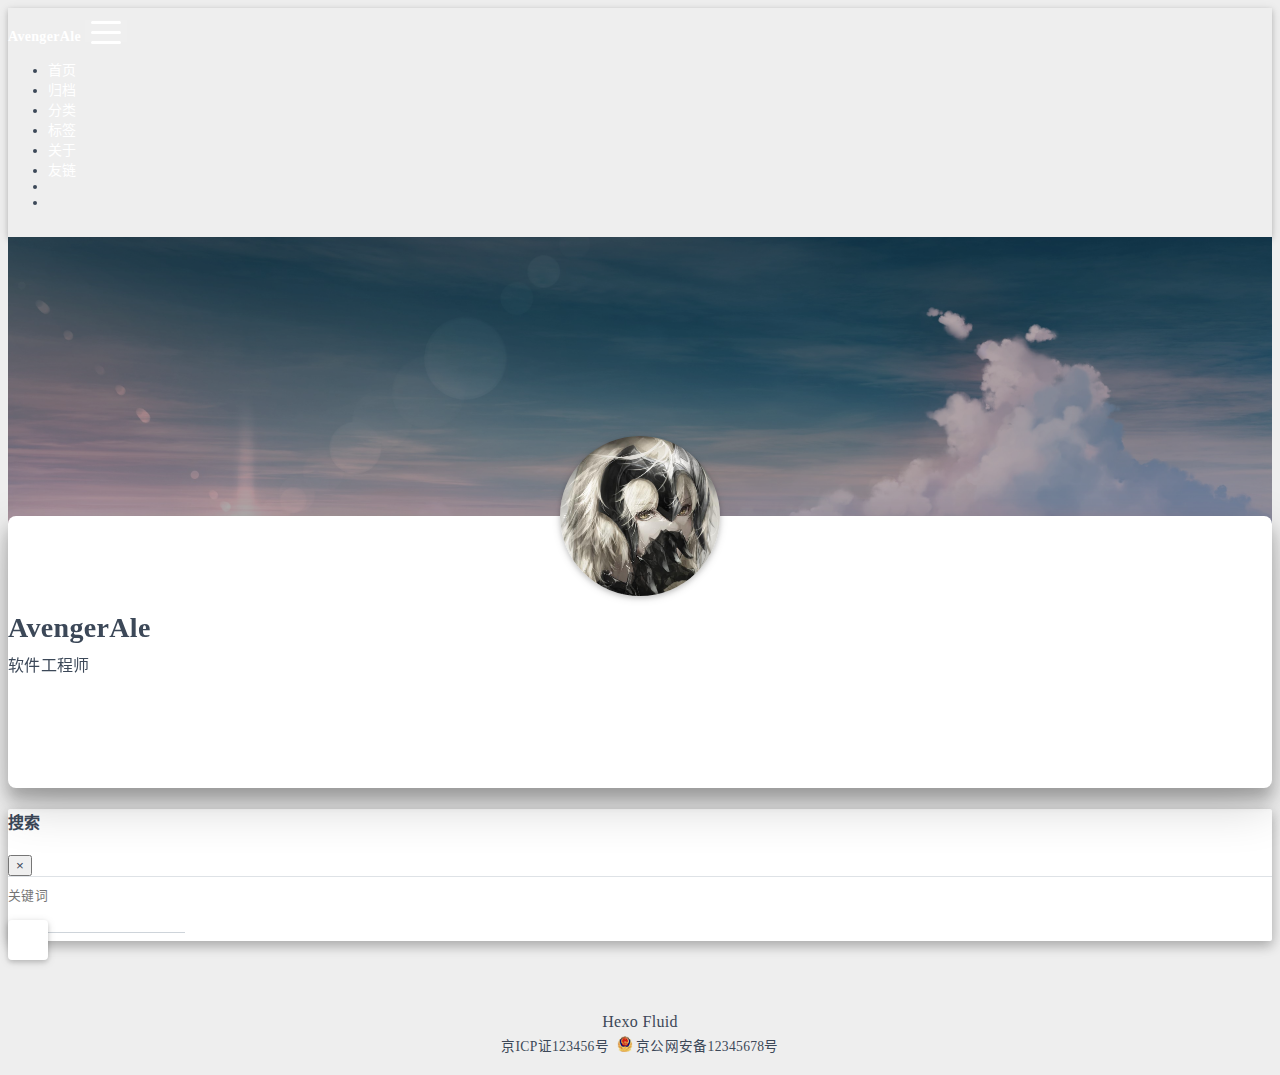
==== commit 5f3e1c8c: "Site updated: 2022-11-01 15:18:52" ====
--- a/about/index.html
+++ b/about/index.html
@@ -55,6 +55,11 @@
 <link  rel="stylesheet" href="/css/main.css" />
 
 
+  <link id="highlight-css" rel="stylesheet" href="/css/highlight.css" />
+  
+    <link id="highlight-css-dark" rel="stylesheet" href="/css/highlight-dark.css" />
+  
+
 
 
 
@@ -194,7 +199,7 @@
   
 
 <div id="banner" class="banner" parallax=true
-     style="background: url('/img/default.png') no-repeat center center; background-size: cover;">
+     style="background: url('/img/f1.jpg') no-repeat center center; background-size: cover;">
   <div class="full-bg-img">
     <div class="mask flex-center" style="background-color: rgba(0, 0, 0, 0.3)">
       <div class="banner-text text-center fade-in-up">
@@ -289,6 +294,9 @@
 
 
 
+
+
+  
 
 
 
--- a/css/main.css
+++ b/css/main.css
@@ -845,7 +845,7 @@
   --scrollbar-hover-color: #a6a6a6;
   --button-bg-color: transparent;
   --button-hover-bg-color: #f2f3f5;
-  --highlight-bg-color: #f6f8fa;
+  --highlight-bg-color: #202126;
   --inlinecode-bg-color: rgba(175,184,193,0.2);
 }
 @media (prefers-color-scheme: dark) {
@@ -870,7 +870,7 @@
     --scrollbar-hover-color: #9da8b3;
     --button-bg-color: transparent;
     --button-hover-bg-color: #46647e;
-    --highlight-bg-color: #2d333b;
+    --highlight-bg-color: #000;
     --inlinecode-bg-color: rgba(99,110,123,0.4);
   }
   :root:not([data-user-color-scheme]) img {
@@ -905,7 +905,7 @@
   --scrollbar-hover-color: #9da8b3;
   --button-bg-color: transparent;
   --button-hover-bg-color: #46647e;
-  --highlight-bg-color: #2d333b;
+  --highlight-bg-color: #000;
   --inlinecode-bg-color: rgba(99,110,123,0.4);
 }
 [data-user-color-scheme="dark"] img {
--- a/css/highlight.css
+++ b/css/highlight.css
@@ -0,0 +1,7 @@
+/*!
+  Theme: Gigavolt
+  Author: Aidan Swope (http://github.com/Whillikers)
+  License: ~ MIT (or more permissive) [via base16-schemes-source]
+  Maintainer: @highlightjs/core-team
+  Version: 2021.09.0
+*/pre code.hljs{display:block;overflow-x:auto;padding:1em}code.hljs{padding:3px 5px}.hljs{color:#e9e7e1;background:#202126}.hljs ::selection,.hljs::selection{background-color:#5a576e;color:#e9e7e1}.hljs-comment{color:#a1d2e6}.hljs-tag{color:#cad3ff}.hljs-operator,.hljs-punctuation,.hljs-subst{color:#e9e7e1}.hljs-operator{opacity:.7}.hljs-bullet,.hljs-deletion,.hljs-name,.hljs-selector-tag,.hljs-template-variable,.hljs-variable{color:#ff661a}.hljs-attr,.hljs-link,.hljs-literal,.hljs-number,.hljs-symbol,.hljs-variable.constant_{color:#19f988}.hljs-class .hljs-title,.hljs-title,.hljs-title.class_{color:#ffdc2d}.hljs-strong{font-weight:700;color:#ffdc2d}.hljs-addition,.hljs-code,.hljs-string,.hljs-title.class_.inherited__{color:#f2e6a9}.hljs-built_in,.hljs-doctag,.hljs-keyword.hljs-atrule,.hljs-quote,.hljs-regexp{color:#fb6acb}.hljs-attribute,.hljs-function .hljs-title,.hljs-section,.hljs-title.function_,.ruby .hljs-property{color:#40bfff}.diff .hljs-meta,.hljs-keyword,.hljs-template-tag,.hljs-type{color:#ae94f9}.hljs-emphasis{color:#ae94f9;font-style:italic}.hljs-meta,.hljs-meta .hljs-keyword,.hljs-meta .hljs-string{color:#6187ff}.hljs-meta .hljs-keyword,.hljs-meta-keyword{font-weight:700}
--- a/css/highlight-dark.css
+++ b/css/highlight-dark.css
@@ -0,0 +1,7 @@
+pre code.hljs{display:block;overflow-x:auto;padding:1em}code.hljs{padding:3px 5px}/*!
+    Theme: devibeans (dark)
+    Author: @terminaldweller
+    Maintainer: @terminaldweller
+
+    Inspired by vim's jellybeans theme (https://github.com/nanotech/jellybeans.vim)
+*/.hljs{background:#000;color:#a39e9b}.hljs-attr,.hljs-template-tag{color:#8787d7}.hljs-comment,.hljs-doctag,.hljs-quote{color:#396}.hljs-params{color:#a39e9b}.hljs-regexp{color:#d700ff}.hljs-literal,.hljs-number,.hljs-selector-id,.hljs-tag{color:#ef5350}.hljs-meta,.hljs-meta .hljs-keyword{color:#0087ff}.hljs-code,.hljs-formula,.hljs-keyword,.hljs-link,.hljs-selector-attr,.hljs-selector-class,.hljs-selector-pseudo,.hljs-template-variable,.hljs-variable{color:#64b5f6}.hljs-built_in,.hljs-deletion,.hljs-title{color:#ff8700}.hljs-attribute,.hljs-function,.hljs-name,.hljs-property,.hljs-section,.hljs-type{color:#ffd75f}.hljs-addition,.hljs-bullet,.hljs-meta .hljs-string,.hljs-string,.hljs-subst,.hljs-symbol{color:#558b2f}.hljs-selector-tag{color:#96f}.hljs-emphasis{font-style:italic}.hljs-strong{font-weight:700}
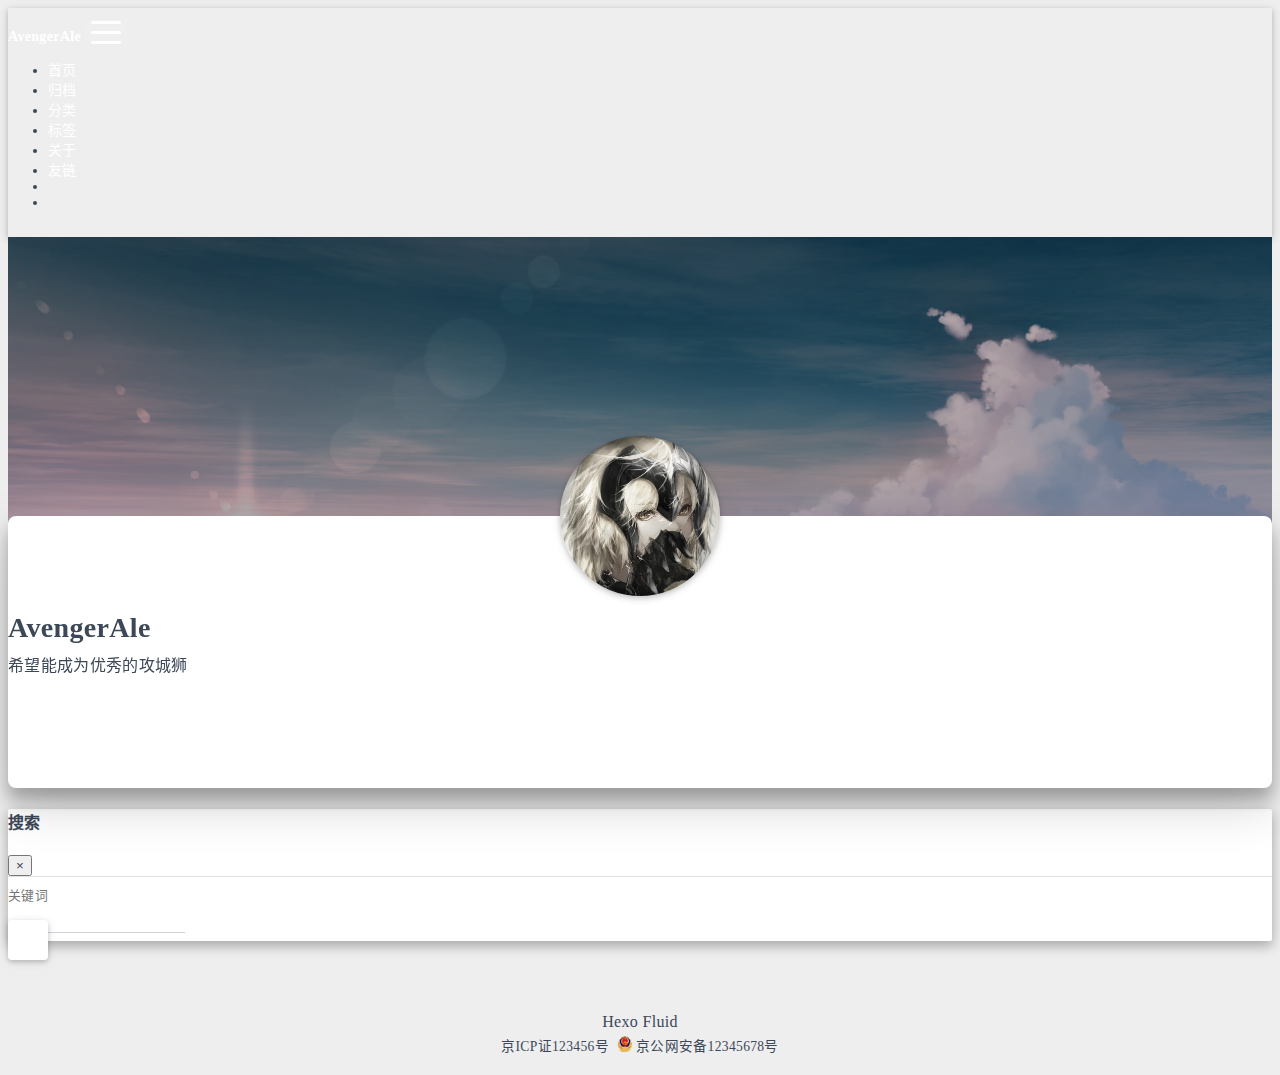
==== commit dd97f1e8: "Site updated: 2022-11-02 16:55:37" ====
--- a/about/index.html
+++ b/about/index.html
@@ -22,7 +22,7 @@
 <meta property="og:site_name" content="AvengerAle-BLOG">
 <meta property="og:locale" content="zh_CN">
 <meta property="article:published_time" content="2022-09-30T09:25:30.000Z">
-<meta property="article:modified_time" content="2022-10-26T02:50:57.000Z">
+<meta property="article:modified_time" content="2022-11-01T07:34:40.113Z">
 <meta property="article:author" content="AvengerAle">
 <meta name="twitter:card" content="summary_large_image">
   
@@ -239,7 +239,7 @@
 <div class="text-center">
   <div class="about-info">
     <div class="about-name">AvengerAle</div>
-    <div class="about-intro">软件工程师</div>
+    <div class="about-intro">希望能成为优秀的攻城狮</div>
     <div class="about-icons">
       
         
@@ -257,7 +257,7 @@
         
         
         
-        <a href=https://space.bilibili.com/13708173 class="
+        <a href=https://space.bilibili.com/ class="
            hint--bottom hint--rounded"
            aria-label=Bilibili
            target="_blank"
@@ -289,6 +289,38 @@
     
   </div>
 
+  
+    <!-- Comments -->
+    <article id="comments" lazyload>
+      
+      
+        
+      
+      
+  <div id="valine"></div>
+  <script type="text/javascript">
+    Fluid.utils.loadComments('#valine', function() {
+      Fluid.utils.createScript('https://lib.baomitu.com/valine/1.5.1/Valine.min.js', function() {
+        var options = Object.assign(
+          {"appId":"Xt5GHrVB1vZNITPLrKo23o4I-MdYXbMMI","appKey":"mh3E5DnxvoOXiLydHph8EoFc","path":"window.location.pathname","placeholder":"ヾﾉ≧∀≦)o 说点什么吧~","avatar":"retro","meta":["nick","mail","link"],"requiredFields":[],"pageSize":10,"lang":"zh-CN","highlight":false,"recordIP":false,"serverURLs":"","emojiCDN":null,"emojiMaps":null,"enableQQ":false,"background":null},
+          {
+            el: "#valine",
+            path: window.location.pathname
+          }
+        )
+        new Valine(options);
+        Fluid.utils.waitElementVisible('#valine .vcontent', () => {
+          var imgSelector = '#valine .vcontent img:not(.vemoji)';
+          Fluid.plugins.imageCaption(imgSelector);
+          Fluid.plugins.fancyBox(imgSelector);
+        })
+      });
+    });
+  </script>
+  <noscript>Please enable JavaScript to view the comments</noscript>
+
+
+    </article>
   
 </article>
 
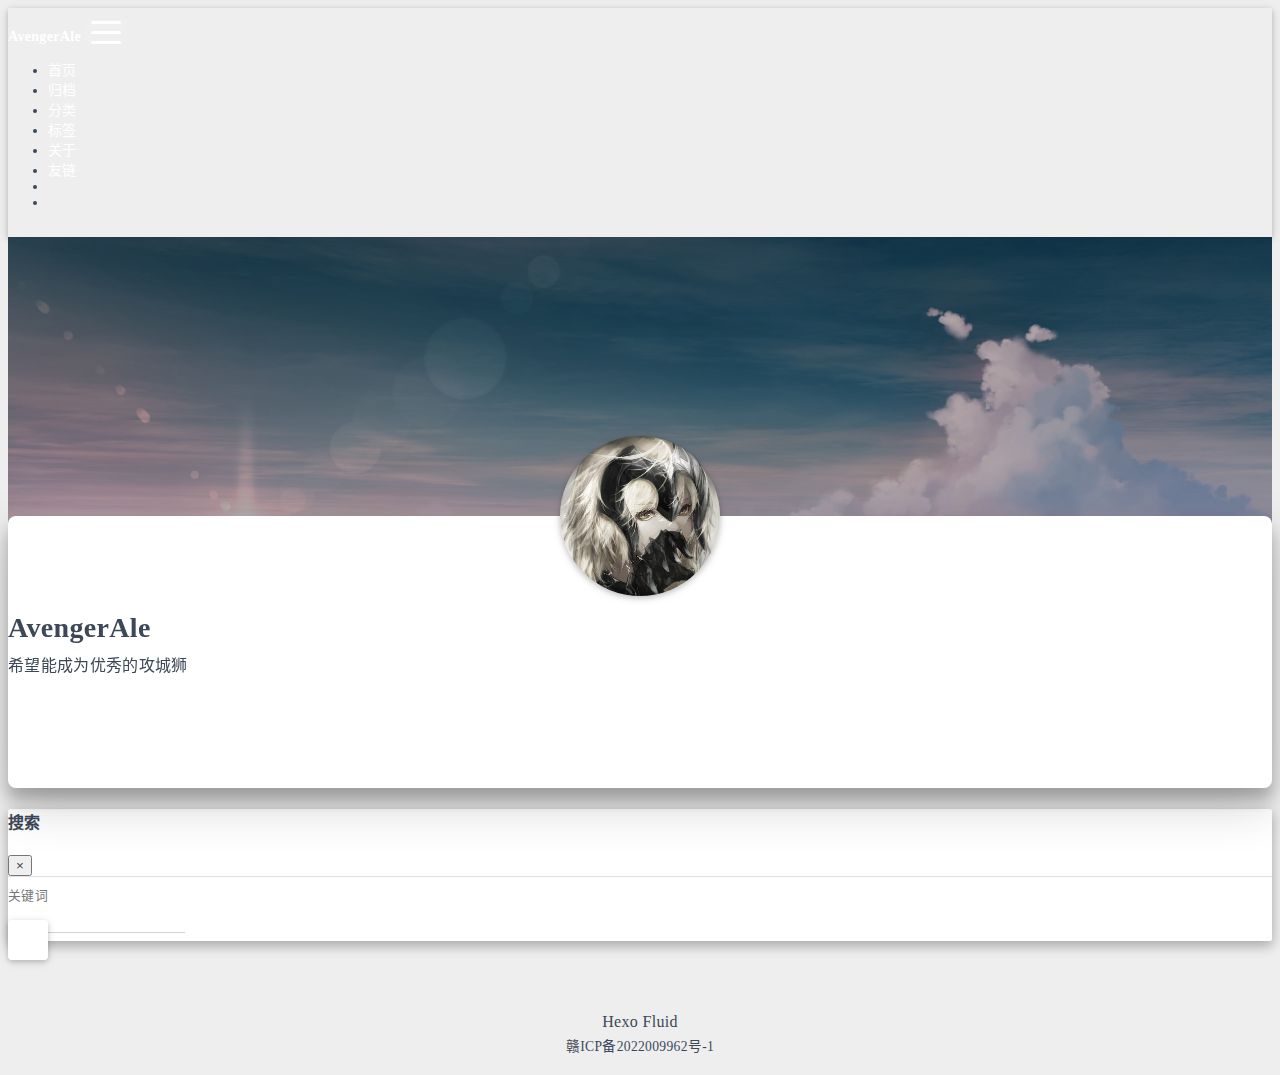
==== commit de5490b1: "Site updated: 2022-11-09 20:16:52" ====
--- a/about/index.html
+++ b/about/index.html
@@ -22,7 +22,7 @@
 <meta property="og:site_name" content="AvengerAle-BLOG">
 <meta property="og:locale" content="zh_CN">
 <meta property="article:published_time" content="2022-09-30T09:25:30.000Z">
-<meta property="article:modified_time" content="2022-11-01T07:34:40.113Z">
+<meta property="article:modified_time" content="2022-11-02T09:01:09.358Z">
 <meta property="article:author" content="AvengerAle">
 <meta name="twitter:card" content="summary_large_image">
   
@@ -289,38 +289,6 @@
     
   </div>
 
-  
-    <!-- Comments -->
-    <article id="comments" lazyload>
-      
-      
-        
-      
-      
-  <div id="valine"></div>
-  <script type="text/javascript">
-    Fluid.utils.loadComments('#valine', function() {
-      Fluid.utils.createScript('https://lib.baomitu.com/valine/1.5.1/Valine.min.js', function() {
-        var options = Object.assign(
-          {"appId":"Xt5GHrVB1vZNITPLrKo23o4I-MdYXbMMI","appKey":"mh3E5DnxvoOXiLydHph8EoFc","path":"window.location.pathname","placeholder":"ヾﾉ≧∀≦)o 说点什么吧~","avatar":"retro","meta":["nick","mail","link"],"requiredFields":[],"pageSize":10,"lang":"zh-CN","highlight":false,"recordIP":false,"serverURLs":"","emojiCDN":null,"emojiMaps":null,"enableQQ":false,"background":null},
-          {
-            el: "#valine",
-            path: window.location.pathname
-          }
-        )
-        new Valine(options);
-        Fluid.utils.waitElementVisible('#valine .vcontent', () => {
-          var imgSelector = '#valine .vcontent img:not(.vemoji)';
-          Fluid.plugins.imageCaption(imgSelector);
-          Fluid.plugins.fancyBox(imgSelector);
-        })
-      });
-    });
-  </script>
-  <noscript>Please enable JavaScript to view the comments</noscript>
-
-
-    </article>
   
 </article>
 
@@ -403,26 +371,9 @@
     <div class="beian">
   <span>
     <a href="http://beian.miit.gov.cn/" target="_blank" rel="nofollow noopener">
-      京ICP证123456号
+      赣ICP备2022009962号-1
     </a>
   </span>
-  
-    
-      <span>
-        <a
-          href="http://www.beian.gov.cn/portal/registerSystemInfo?recordcode=12345678"
-          rel="nofollow noopener"
-          class="beian-police"
-          target="_blank"
-        >
-          
-            <span style="visibility: hidden; width: 0">|</span>
-            <img src="/img/police_beian.png" srcset="/img/loading.gif" lazyload alt="police-icon"/>
-          
-          <span>京公网安备12345678号</span>
-        </a>
-      </span>
-    
   
 </div>
 
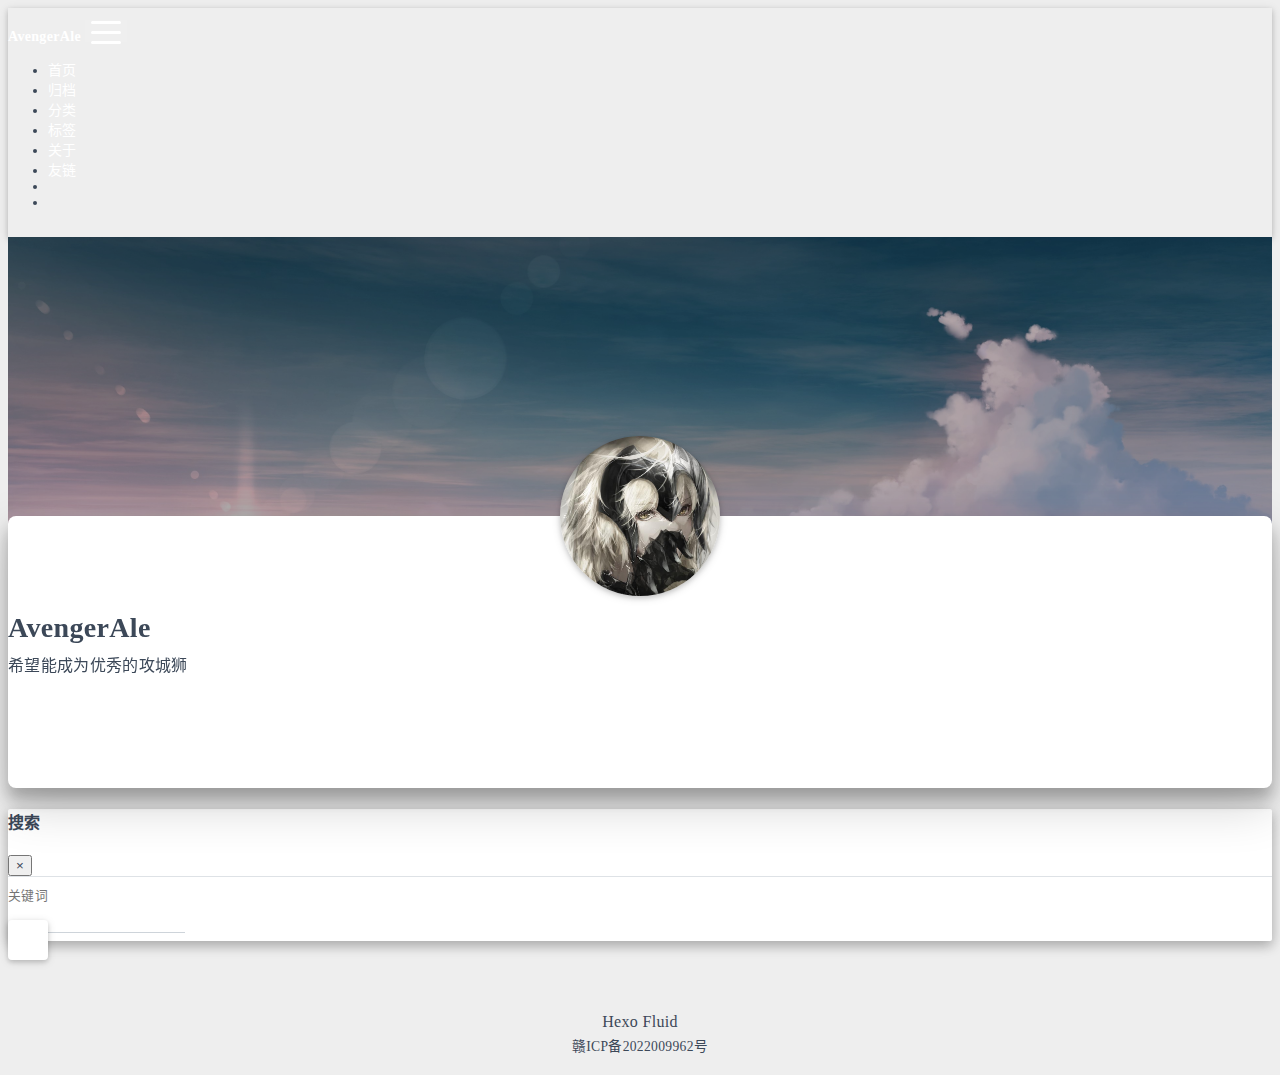
==== commit 12ae875f: "Site updated: 2022-11-10 14:52:13" ====
--- a/about/index.html
+++ b/about/index.html
@@ -371,7 +371,7 @@
     <div class="beian">
   <span>
     <a href="http://beian.miit.gov.cn/" target="_blank" rel="nofollow noopener">
-      赣ICP备2022009962号-1
+      赣ICP备2022009962号
     </a>
   </span>
   
